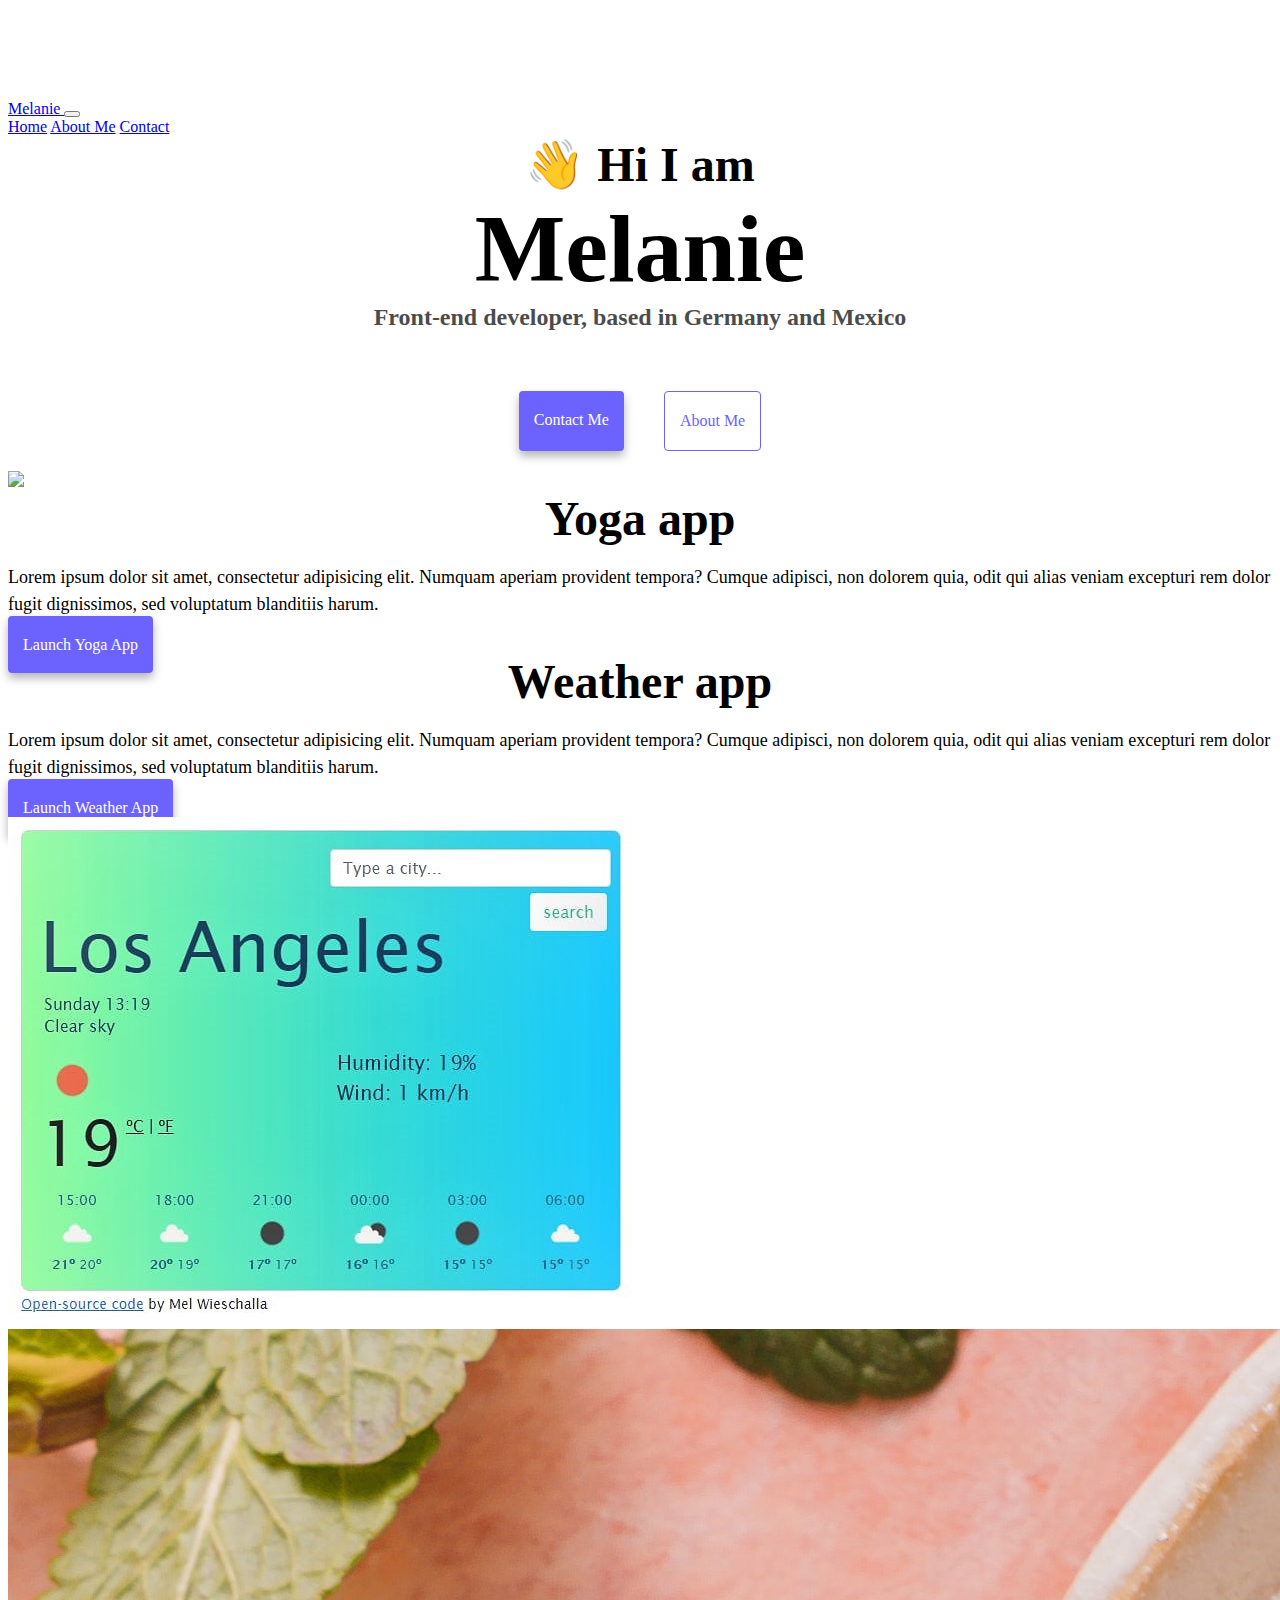
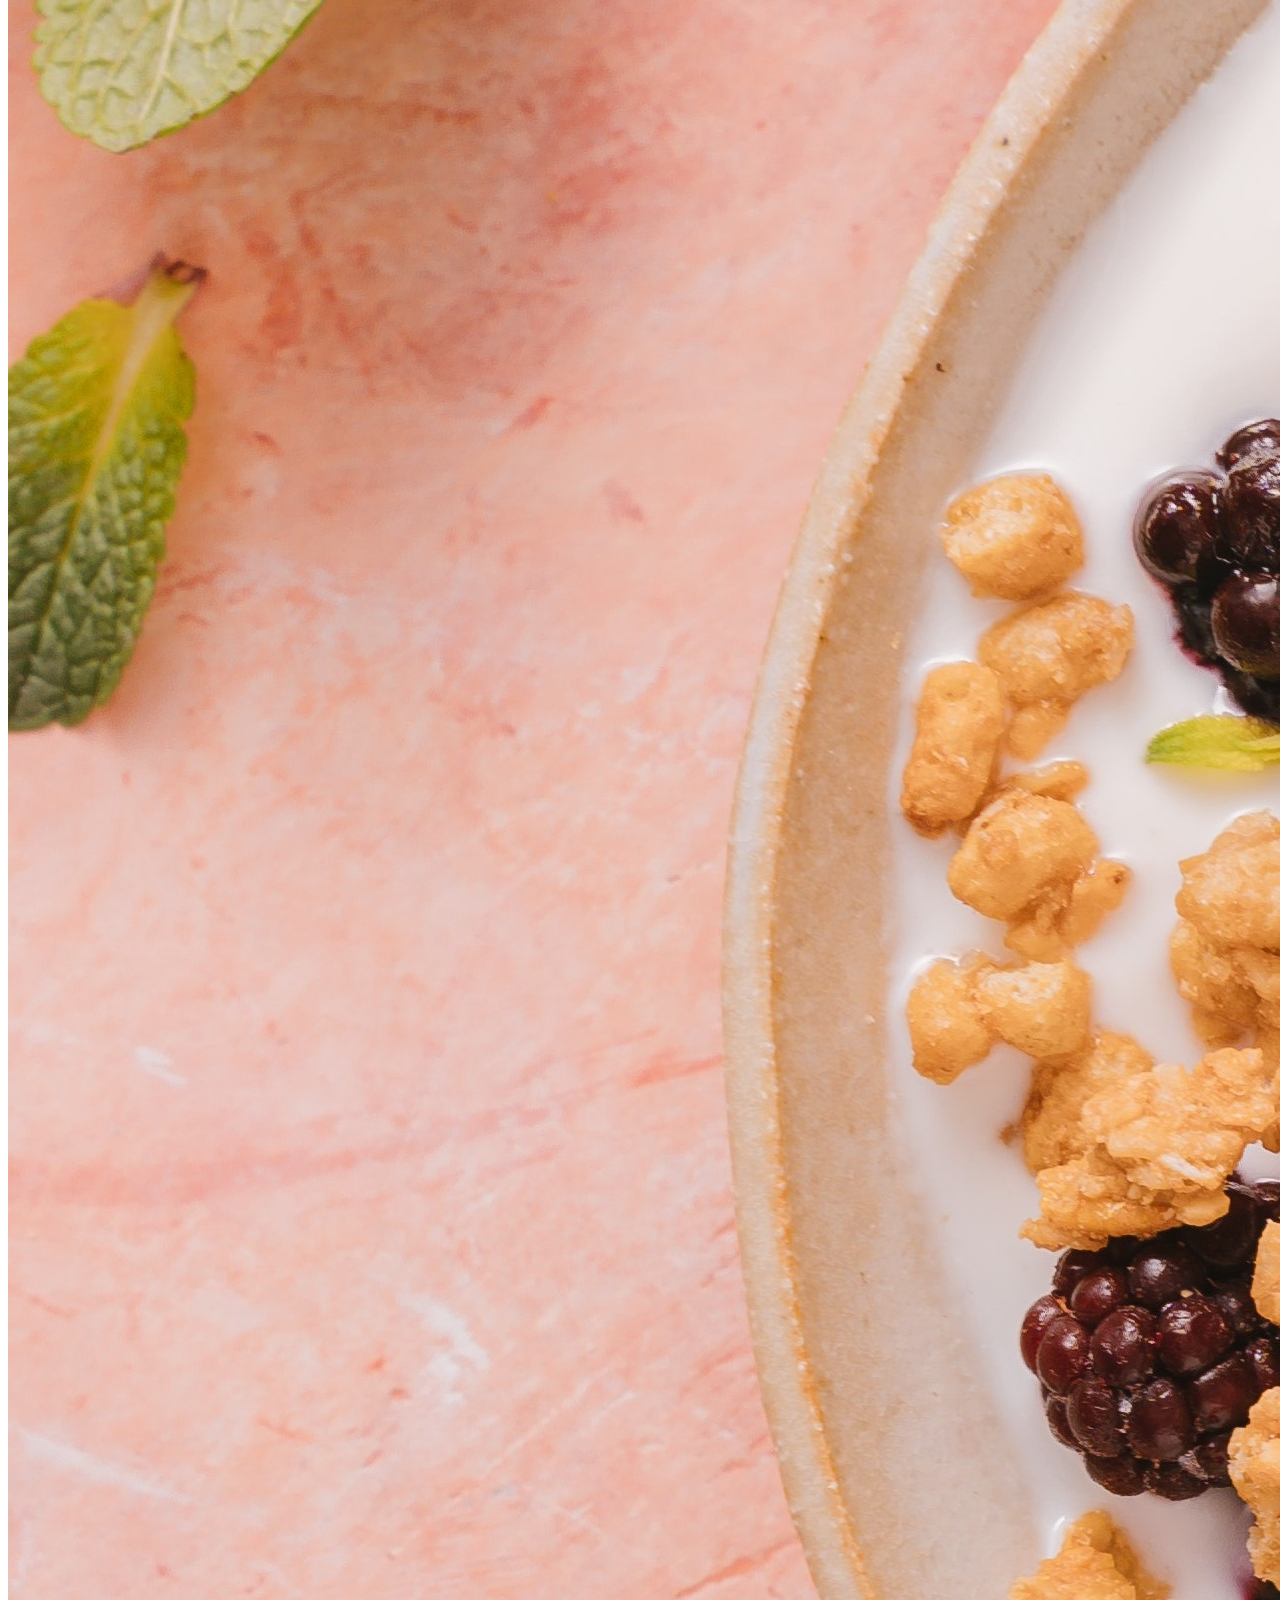
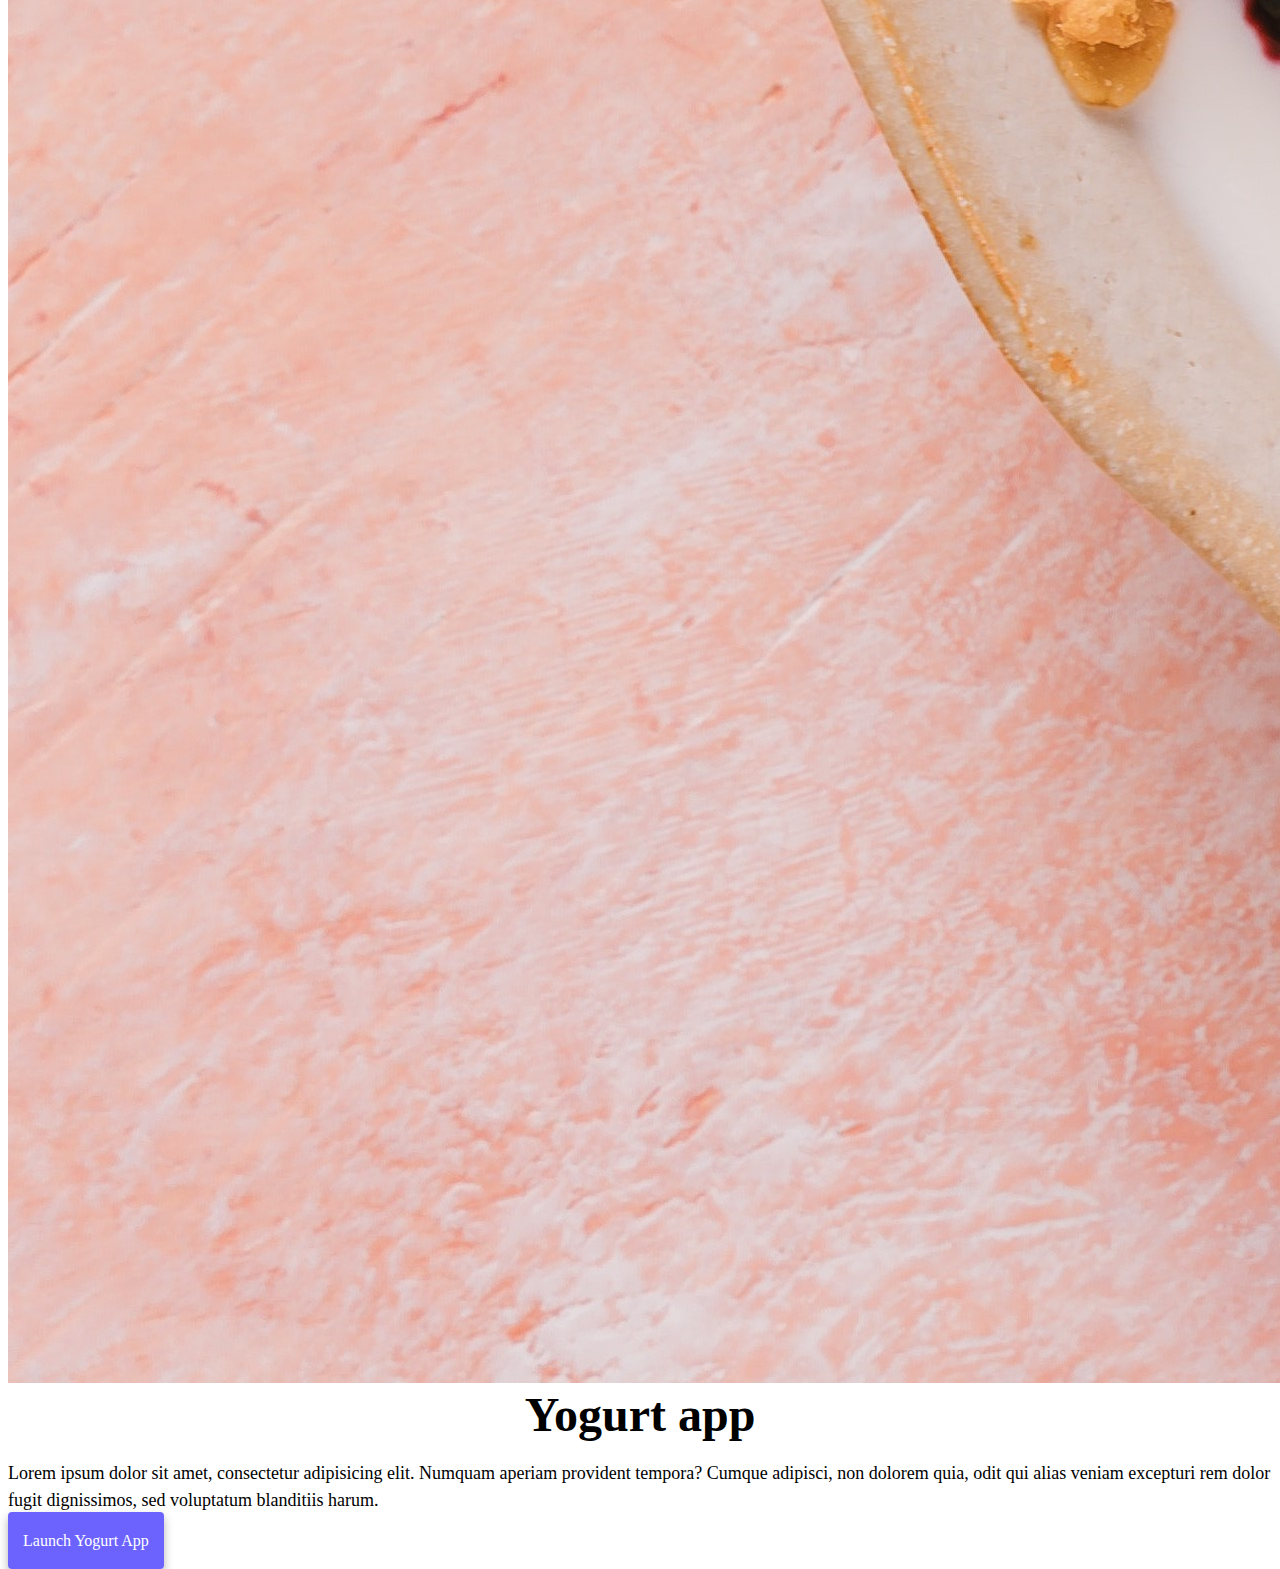
==== index.html @ 9a1d7845 "Added picture" ====
<!DOCTYPE html>
<html lang="en">
<head>
    <meta charset="UTF-8">
    <meta http-equiv="X-UA-Compatible" content="IE=edge">
    <meta name="viewport" content="width=device-width, initial-scale=1.0">
    <title>Melanie Wieschalla - Front-end Developer</title>
    <link href="https://cdn.jsdelivr.net/npm/bootstrap@5.0.0-beta2/dist/css/bootstrap.min.css" rel="stylesheet"
        integrity="sha384-BmbxuPwQa2lc/FVzBcNJ7UAyJxM6wuqIj61tLrc4wSX0szH/Ev+nYRRuWlolflfl" crossorigin="anonymous" />
    <script src="https://cdn.jsdelivr.net/npm/bootstrap@5.0.0-beta2/dist/js/bootstrap.bundle.min.js"
        integrity="sha384-b5kHyXgcpbZJO/tY9Ul7kGkf1S0CWuKcCD38l8YkeH8z8QjE0GmW1gYU5S9FOnJ0"
        crossorigin="anonymous"></script>
        <link rel="stylesheet" href="/css/styles.css" />
</head>
<body>
    <nav class="navbar navbar-expand-lg navbar-light bg-light fixed-top">
        <div class="container">
            <a class="navbar-brand" href="index.html">
                Melanie
            </a>
            <button class="navbar-toggler" type="button" data-bs-toggle="collapse" data-bs-target="#navbarNavAltMarkup"
                aria-controls="navbarNavAltMarkup" aria-expanded="false" aria-label="Toggle navigation">
                <span class="navbar-toggler-icon"></span>
            </button>
            <div class="collapse navbar-collapse" id="navbarNavAltMarkup">
                <div class="navbar-nav">
                    <a class="nav-link active" aria-current="page" href="index.html">Home</a>
                    <a class="nav-link" href="about.html">About Me</a>
                    <a class="nav-link" href="about.html#contact">Contact</a>
                </div>
            </div>
        </div>
    </nav>
    <h2>👋 Hi I am</h2>
    <h1>Melanie</h1>
    <h3>Front-end developer, based in Germany and Mexico</h3>
    <div class="navigation-links">
        <a href="about.html#contact" class="primary-link">Contact me</a>
        <a href="about.html" class="secondary-link">About me</a>
    </div>
    <div class="container">
        <div class="row mt-5">
            <div class="col-sm-6">
                <img src="images/yoga.jpg" class="img-fluid p-1 rounded" />
            </div>
            <div class="col-sm-6">
                <h2 class="mb-3">Yoga app</h2>
                <p>
                    Lorem ipsum dolor sit amet, consectetur adipisicing elit. Numquam
                    aperiam provident tempora? Cumque adipisci, non dolorem quia, odit
                    qui alias veniam excepturi rem dolor fugit dignissimos, sed
                    voluptatum blanditiis harum.
                </p>
                <div class="mt-5">
                    <a href="/" class="primary-link">Launch Yoga App</a>
                </div>
            </div>
        </div>
        <div class="row mt-5">
            <div class="col-sm-6">
                <h2 class="mb-3">Weather app</h2>
                <p>
                    Lorem ipsum dolor sit amet, consectetur adipisicing elit. Numquam
                    aperiam provident tempora? Cumque adipisci, non dolorem quia, odit
                    qui alias veniam excepturi rem dolor fugit dignissimos, sed
                    voluptatum blanditiis harum.
                </p>
                <div class="mt-5">
                    <a href="/" class="primary-link">Launch Weather App</a>
                </div>
            </div>
            <div class="col-sm-6">
                <img src="images/weather.jpg" class="img-fluid p-1 rounded" />
            </div>
        </div>
        <div class="row mt-5">
            <div class="col-sm-6">
                <img src="images/yogurt.jpg" class="img-fluid p-1 rounded" />
            </div>
            <div class="col-sm-6">
                <h2 class="mb-3">Yogurt app</h2>
                <p>
                    Lorem ipsum dolor sit amet, consectetur adipisicing elit. Numquam
                    aperiam provident tempora? Cumque adipisci, non dolorem quia, odit
                    qui alias veniam excepturi rem dolor fugit dignissimos, sed
                    voluptatum blanditiis harum.
                </p>
                <div class="mt-5">
                    <a href="/" class="primary-link">Launch Yogurt App</a>
                </div>
            </div>
        </div>
    </div>
</body>
</html>
---- css/styles.css ----
:root {
  --primary-color: #6c63ff;
  --secondary-color: #f5f2fe;
  --box-shadow: 0 5px 10px rgba(0, 0, 0, 0.3);
}

body {
  margin-top: 100px;
}

h1,
h2,
h3 {
  text-align: center;
  margin: 0;
}

h1 {
  font-size: 96px;
}

h2 {
  font-size: 48px;
}

h3 {
  font-size: 24px;
  opacity: 0.7;
}

p {
  font-size: 18px;
  line-height: 1.5;
}

.navigation-links {
  display: flex;
  margin-top: 40px;
  justify-content: center;
}

.navigation-links a {
  margin: 20px;
}

.primary-link {
  border-radius: 4px;
  padding: 20px 15px;
  text-decoration: none;
  text-transform: capitalize;
  background: var(--primary-color);
  box-shadow: var(--box-shadow);
  color: white;
}

.secondary-link {
  border-radius: 4px;
  padding: 20px 15px;
  text-decoration: none;
  text-transform: capitalize;
  color: var(--primary-color);
  border: 1px solid var(--primary-color);
}

.homepage-link {
  color: var(--primary-color);
  text-align: center;
  display: block;
}
.about-paragraphs {
  padding: 25px 0;
}

.about-paragraphs p {
  margin: 10px;
}

.email-link {
  display: flex;
  justify-content: center;
  color: var(--primary-color);
  font-size: 28px;
  text-decoration: none;
  margin-bottom: 0.5em;
}

.email-link:hover {
  text-decoration: underline;
}
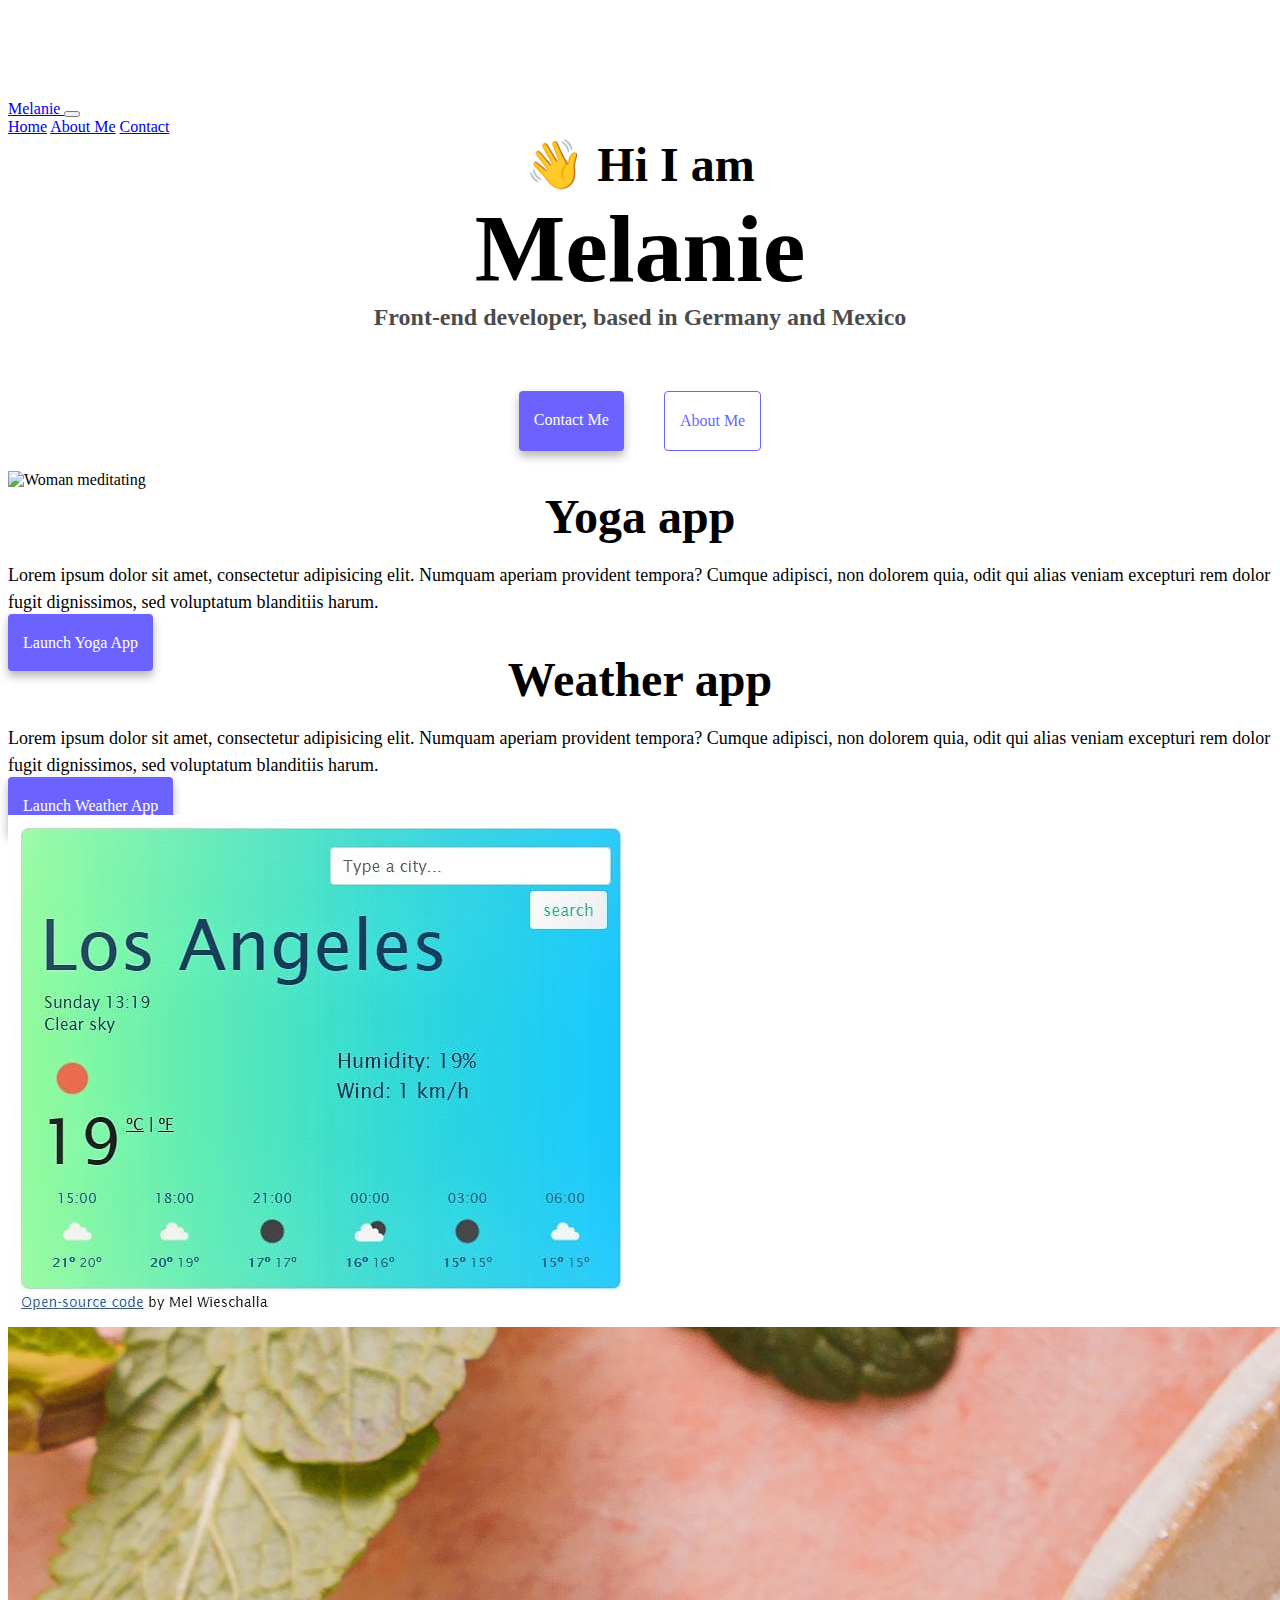
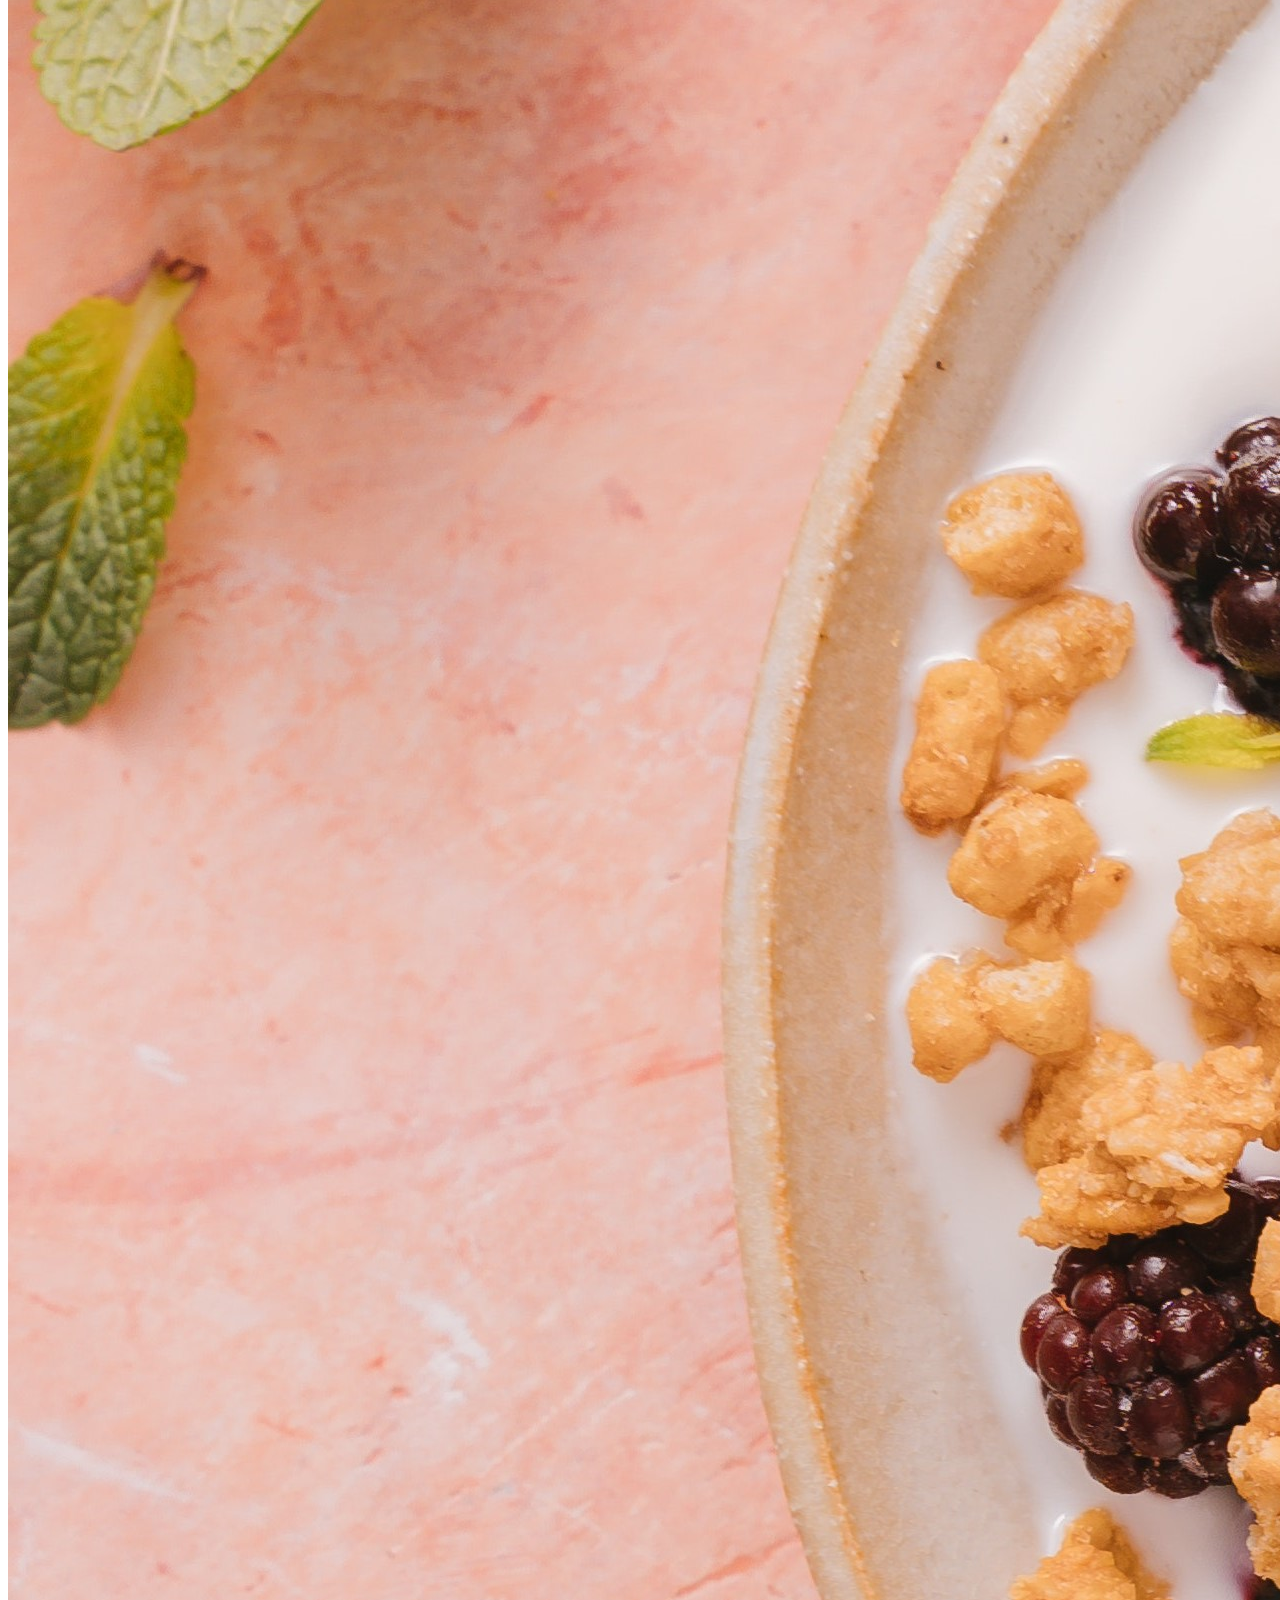
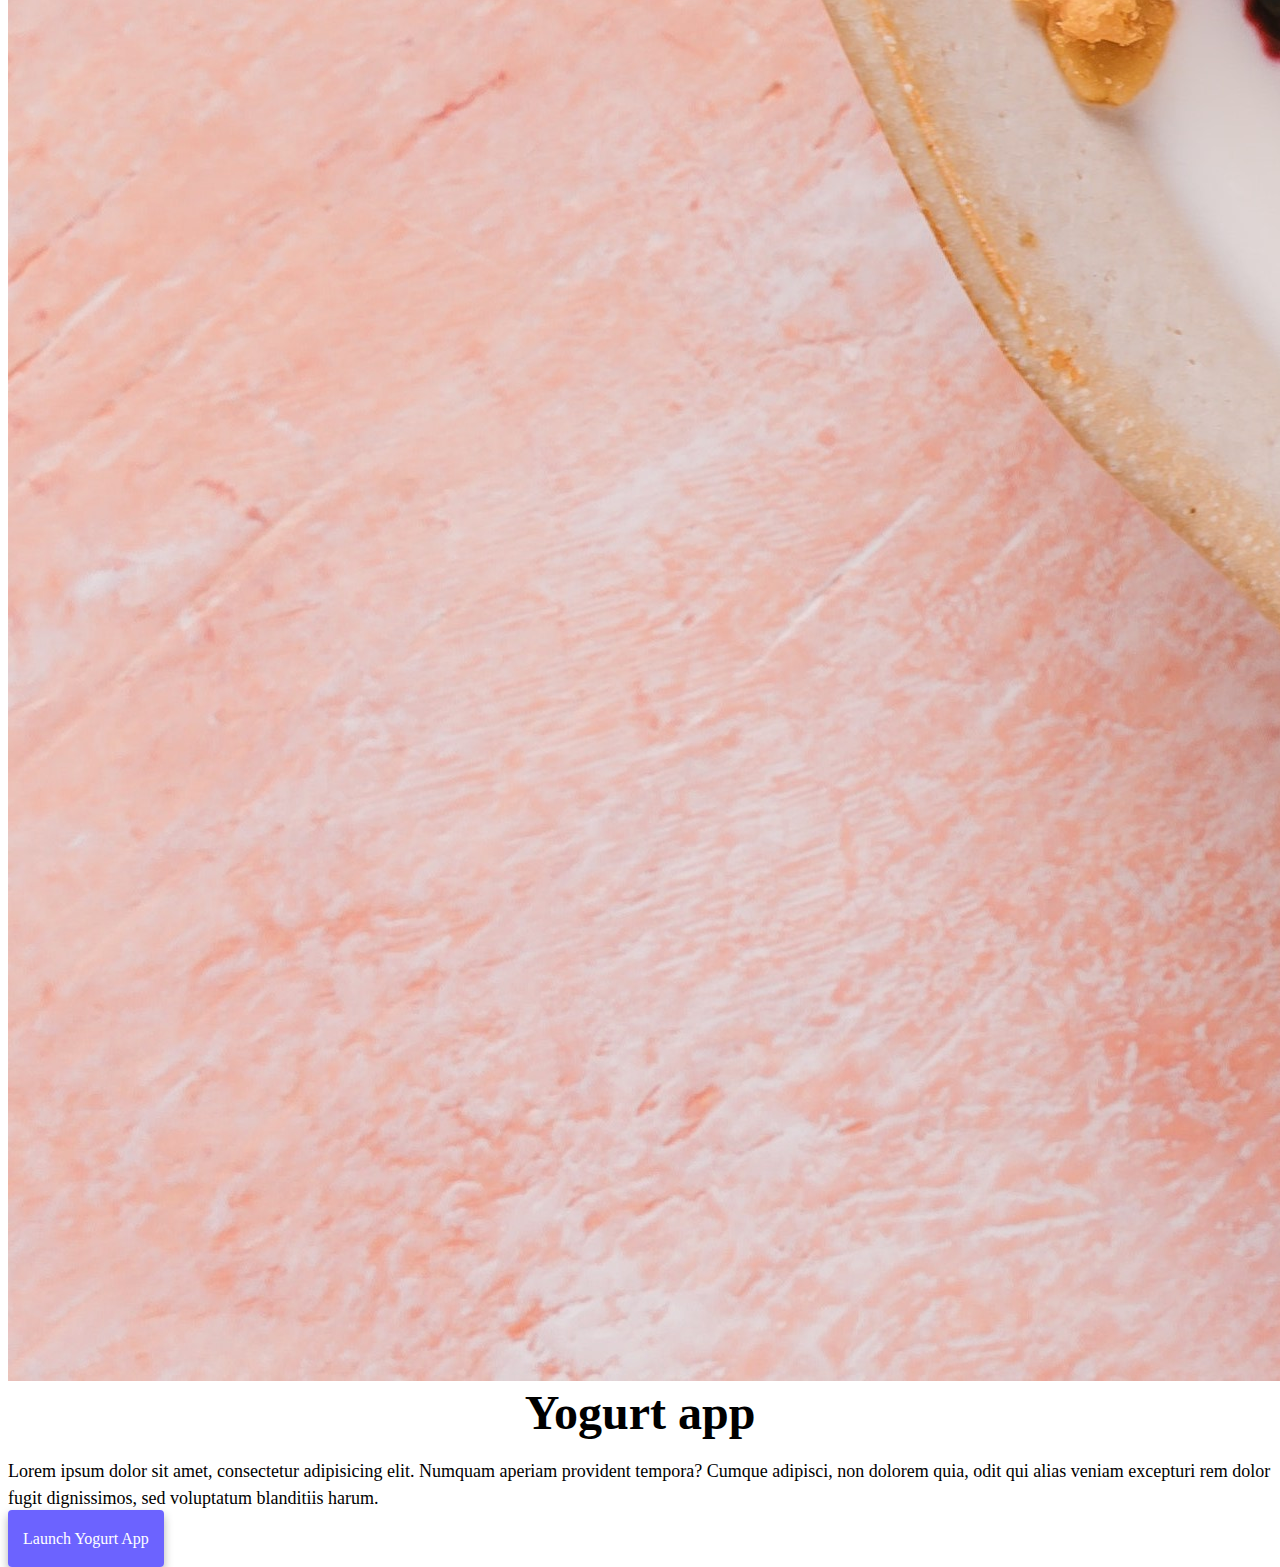
==== commit 0e2577af: "Optimized SEO" ====
--- a/index.html
+++ b/index.html
@@ -4,6 +4,7 @@
     <meta charset="UTF-8">
     <meta http-equiv="X-UA-Compatible" content="IE=edge">
     <meta name="viewport" content="width=device-width, initial-scale=1.0">
+    <meta name="description" content="Melanie is a front-end developer who specializes in responsive design.">
     <title>Melanie Wieschalla - Front-end Developer</title>
     <link href="https://cdn.jsdelivr.net/npm/bootstrap@5.0.0-beta2/dist/css/bootstrap.min.css" rel="stylesheet"
         integrity="sha384-BmbxuPwQa2lc/FVzBcNJ7UAyJxM6wuqIj61tLrc4wSX0szH/Ev+nYRRuWlolflfl" crossorigin="anonymous" />
@@ -15,7 +16,7 @@
 <body>
     <nav class="navbar navbar-expand-lg navbar-light bg-light fixed-top">
         <div class="container">
-            <a class="navbar-brand" href="index.html">
+            <a class="navbar-brand" href="index.html" title="Melanie's Homepage">
                 Melanie
             </a>
             <button class="navbar-toggler" type="button" data-bs-toggle="collapse" data-bs-target="#navbarNavAltMarkup"
@@ -24,24 +25,26 @@
             </button>
             <div class="collapse navbar-collapse" id="navbarNavAltMarkup">
                 <div class="navbar-nav">
-                    <a class="nav-link active" aria-current="page" href="index.html">Home</a>
-                    <a class="nav-link" href="about.html">About Me</a>
-                    <a class="nav-link" href="about.html#contact">Contact</a>
+                    <a class="nav-link active" aria-current="page" href="index.html" title="Homepage">Home</a>
+                    <a class="nav-link" href="about.html" title="About Melanie">About Me</a>
+                    <a class="nav-link" href="about.html#contact" title="Contact Melanie for more information">Contact</a>
                 </div>
             </div>
         </div>
     </nav>
+    <heading>
     <h2>👋 Hi I am</h2>
     <h1>Melanie</h1>
-    <h3>Front-end developer, based in Germany and Mexico</h3>
+    <h3 class="not-important-description">Front-end developer, based in Germany and Mexico</h3>
+    </heading>
     <div class="navigation-links">
-        <a href="about.html#contact" class="primary-link">Contact me</a>
-        <a href="about.html" class="secondary-link">About me</a>
+        <a href="about.html#contact" class="primary-link" title="Contact Melanie for more information">Contact me</a>
+        <a href="about.html" class="secondary-link" title="More information about Melanie">About me</a>
     </div>
     <div class="container">
         <div class="row mt-5">
             <div class="col-sm-6">
-                <img src="images/yoga.jpg" class="img-fluid p-1 rounded" />
+                <img src="images/yoga.jpg" class="img-fluid p-1 rounded d-none d-sm-block" alt="Woman meditating" />
             </div>
             <div class="col-sm-6">
                 <h2 class="mb-3">Yoga app</h2>
@@ -52,7 +55,7 @@
                     voluptatum blanditiis harum.
                 </p>
                 <div class="mt-5">
-                    <a href="/" class="primary-link">Launch Yoga App</a>
+                    <a href="/" class="primary-link" title="Launch the yoga app">Launch Yoga App</a>
                 </div>
             </div>
         </div>
@@ -66,16 +69,16 @@
                     voluptatum blanditiis harum.
                 </p>
                 <div class="mt-5">
-                    <a href="/" class="primary-link">Launch Weather App</a>
+                    <a href="/" class="primary-link" title="Launch the weather app">Launch Weather App</a>
                 </div>
             </div>
             <div class="col-sm-6">
-                <img src="images/weather.jpg" class="img-fluid p-1 rounded" />
+                <img src="images/weather.jpg" class="img-fluid p-1 rounded d-none d-sm-block" alt="Weather-app interface"/>
             </div>
         </div>
         <div class="row mt-5">
             <div class="col-sm-6">
-                <img src="images/yogurt.jpg" class="img-fluid p-1 rounded" />
+                <img src="images/yogurt.jpg" class="img-fluid p-1 rounded d-none d-sm-block" alt="A bowl of yogurt and fruits"/>
             </div>
             <div class="col-sm-6">
                 <h2 class="mb-3">Yogurt app</h2>
@@ -86,7 +89,7 @@
                     voluptatum blanditiis harum.
                 </p>
                 <div class="mt-5">
-                    <a href="/" class="primary-link">Launch Yogurt App</a>
+                    <a href="/" class="primary-link" title="Launch the yogurt app">Launch Yogurt App</a>
                 </div>
             </div>
         </div>
--- a/css/styles.css
+++ b/css/styles.css
@@ -87,3 +87,21 @@
 .email-link:hover {
   text-decoration: underline;
 }
+@media (max-width: 800px) {
+  p {
+    font-size: 1em;
+    text-align: center;
+  }
+  h1 {
+    font-size: 2.5em;
+  }
+  h2 {
+    font-size: 2em;
+  }
+  h3 {
+    font-size: 1.5em;
+  }
+  .not-important-description {
+    display: none;
+  }
+}
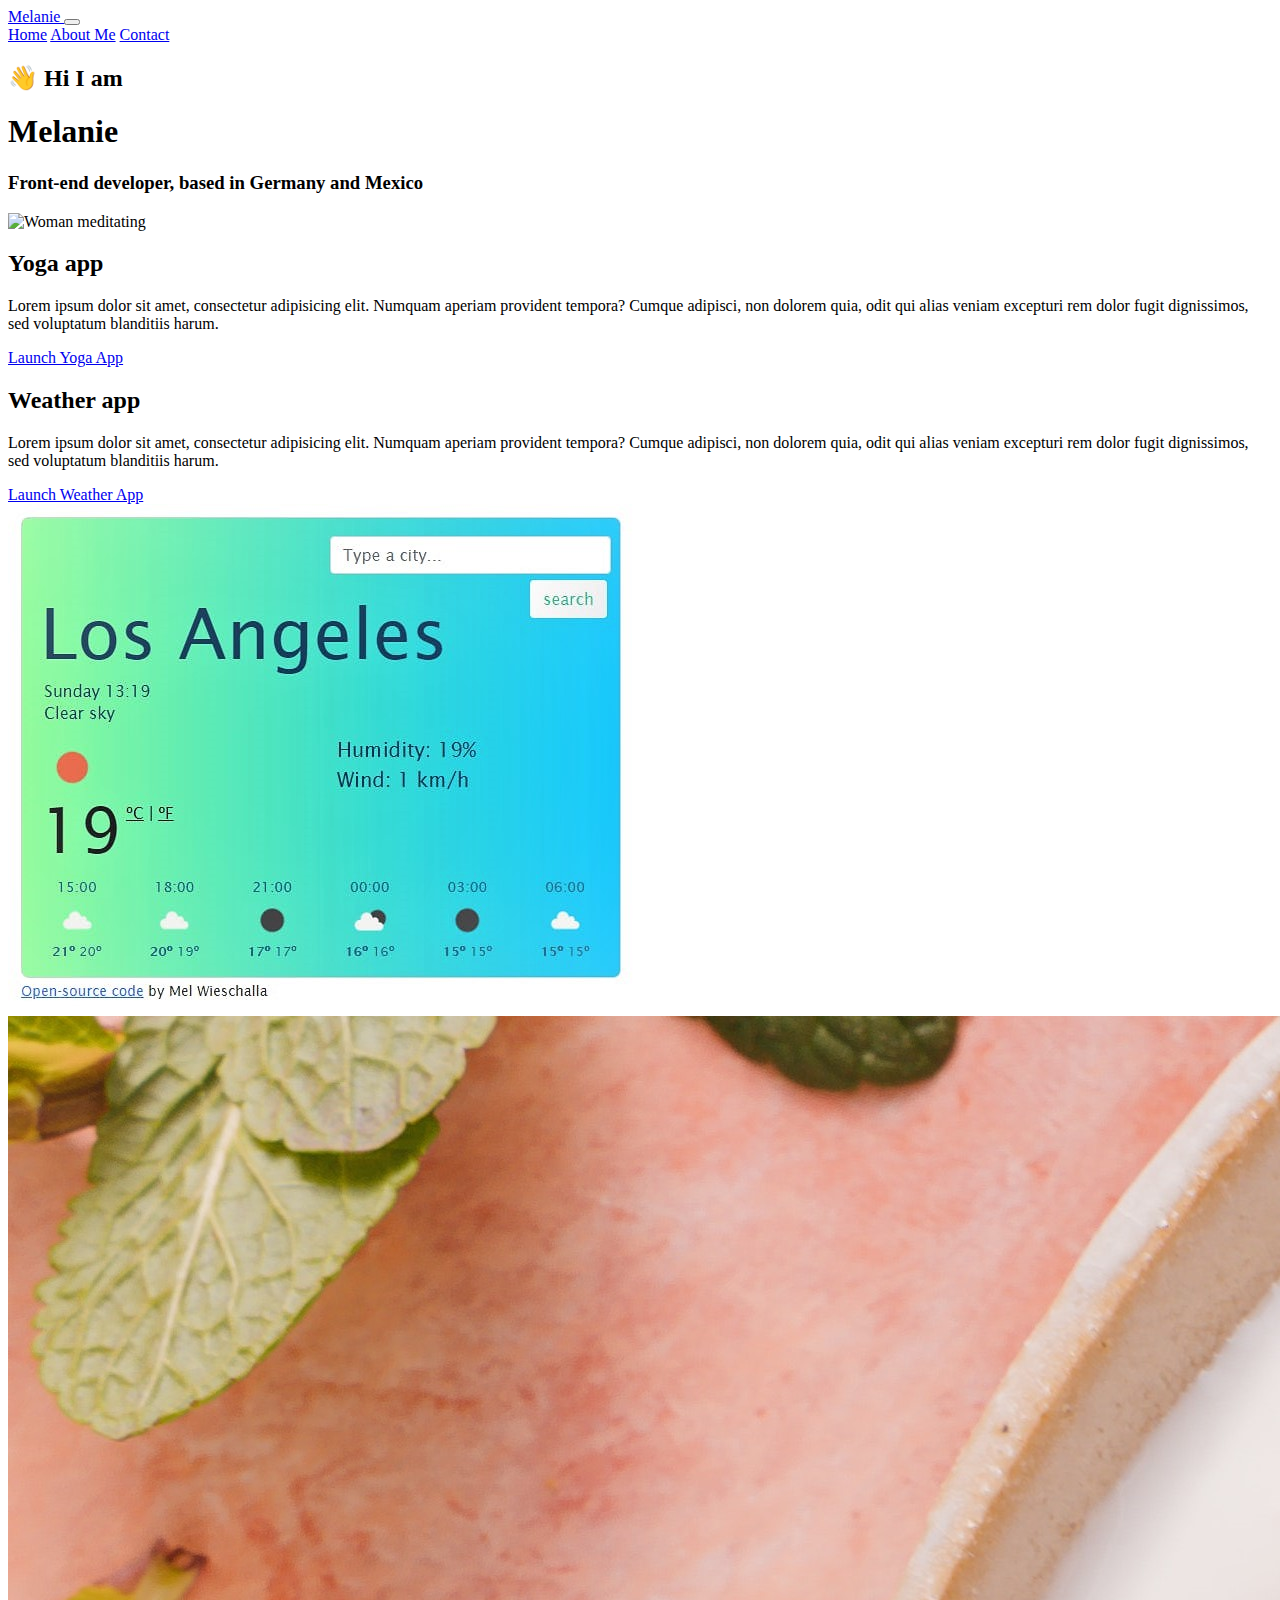
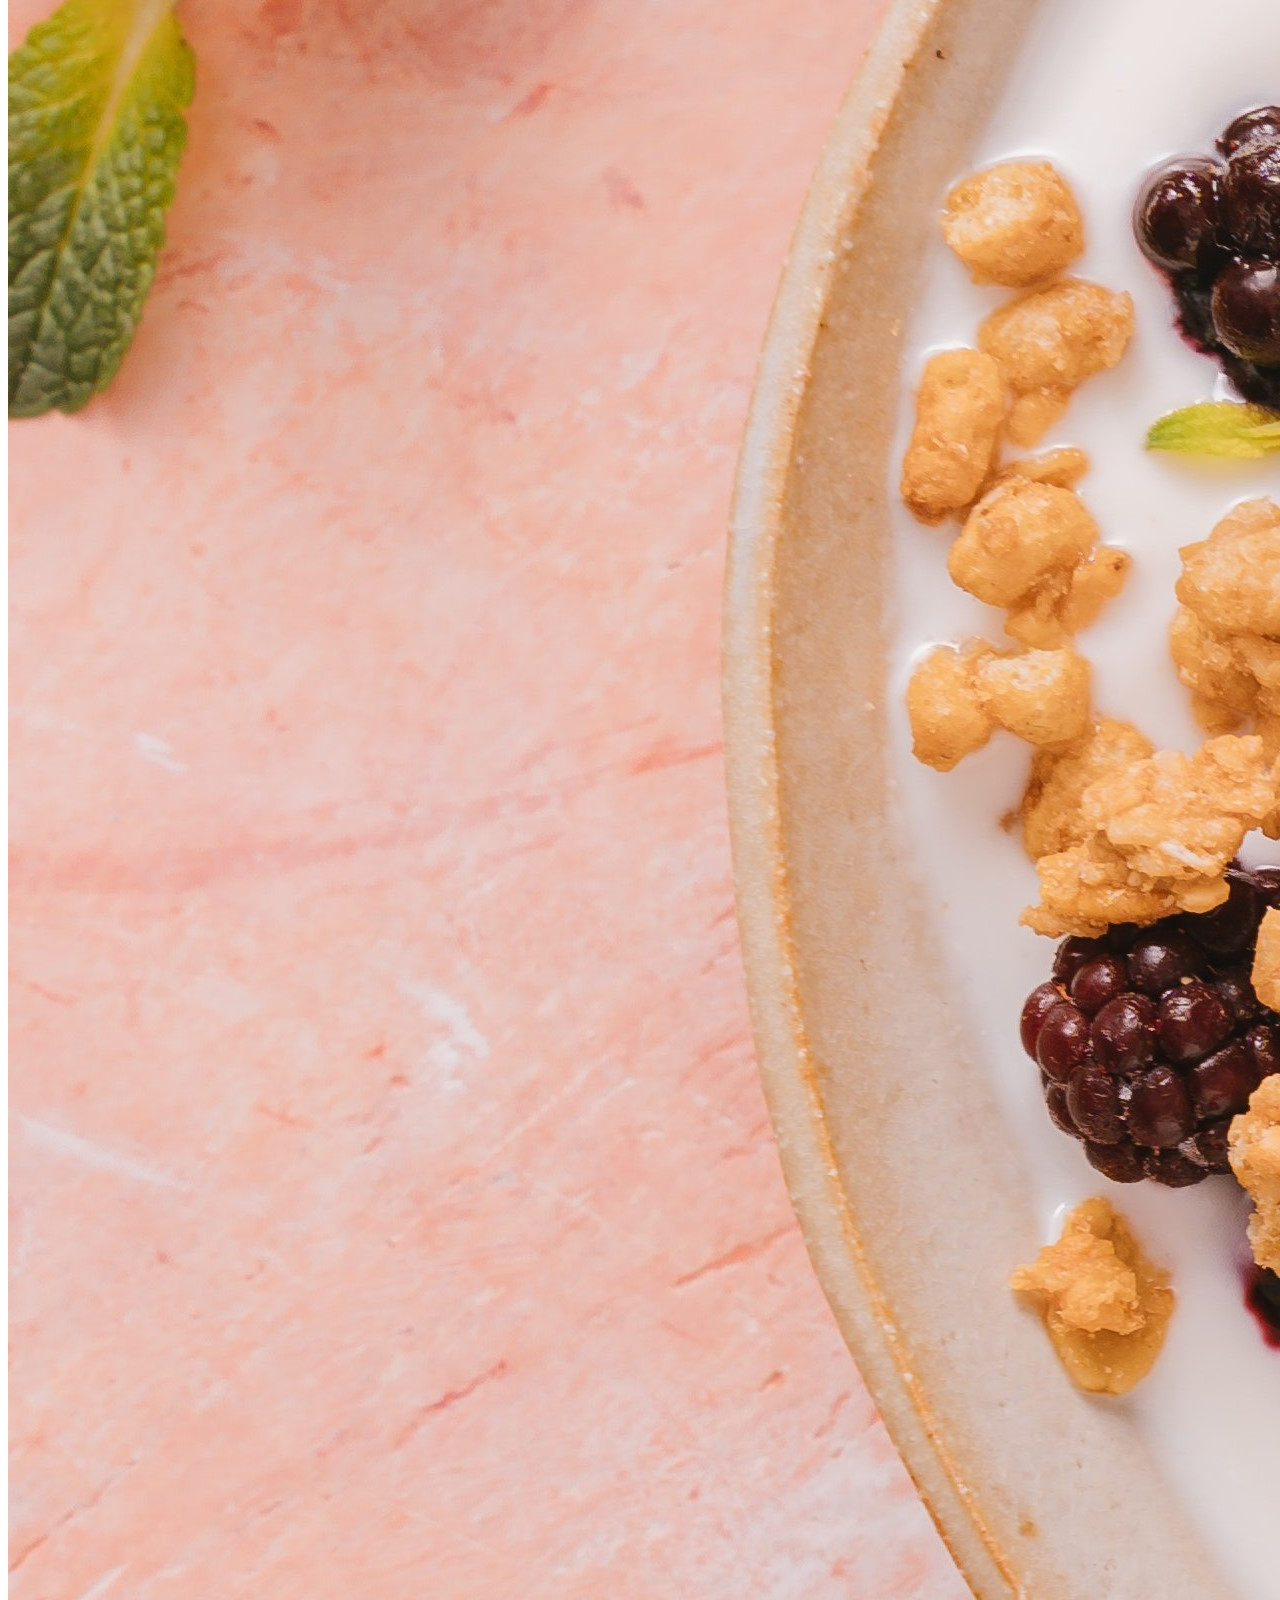
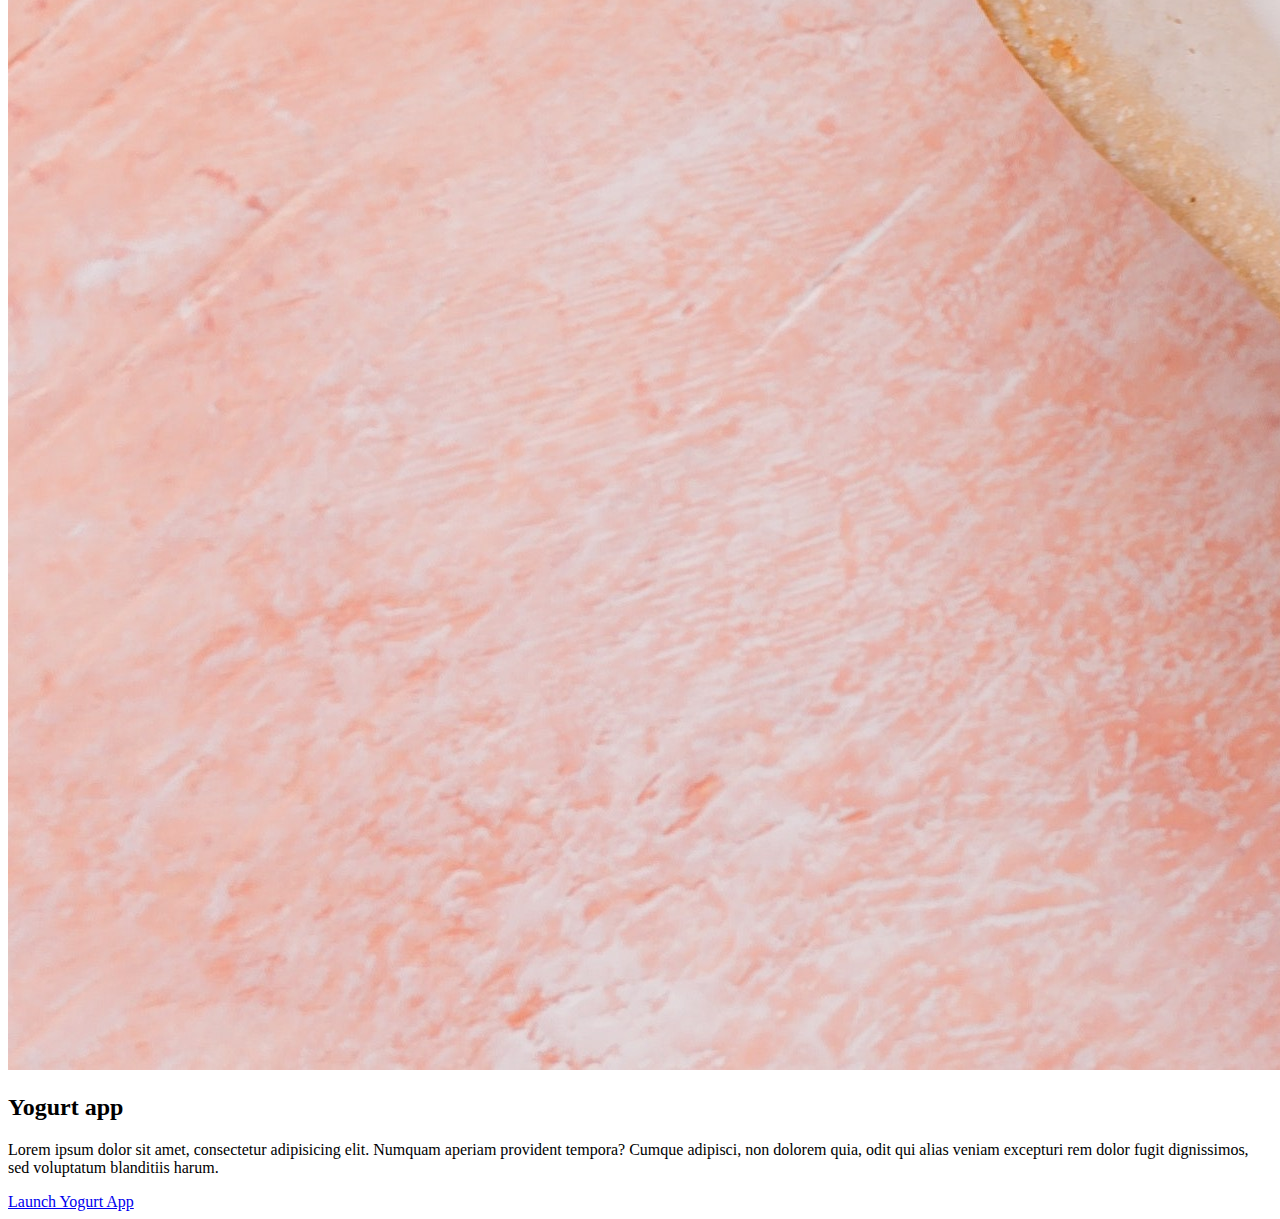
==== commit d8c40c06: "Deleted css folder" ====
--- a/index.html
+++ b/index.html
@@ -11,7 +11,7 @@
     <script src="https://cdn.jsdelivr.net/npm/bootstrap@5.0.0-beta2/dist/js/bootstrap.bundle.min.js"
         integrity="sha384-b5kHyXgcpbZJO/tY9Ul7kGkf1S0CWuKcCD38l8YkeH8z8QjE0GmW1gYU5S9FOnJ0"
         crossorigin="anonymous"></script>
-        <link rel="stylesheet" href="/css/styles.css" />
+        <link rel="stylesheet" href="/styles.css" />
 </head>
 <body>
     <nav class="navbar navbar-expand-lg navbar-light bg-light fixed-top">
@@ -37,10 +37,6 @@
     <h1>Melanie</h1>
     <h3 class="not-important-description">Front-end developer, based in Germany and Mexico</h3>
     </heading>
-    <div class="navigation-links">
-        <a href="about.html#contact" class="primary-link" title="Contact Melanie for more information">Contact me</a>
-        <a href="about.html" class="secondary-link" title="More information about Melanie">About me</a>
-    </div>
     <div class="container">
         <div class="row mt-5">
             <div class="col-sm-6">
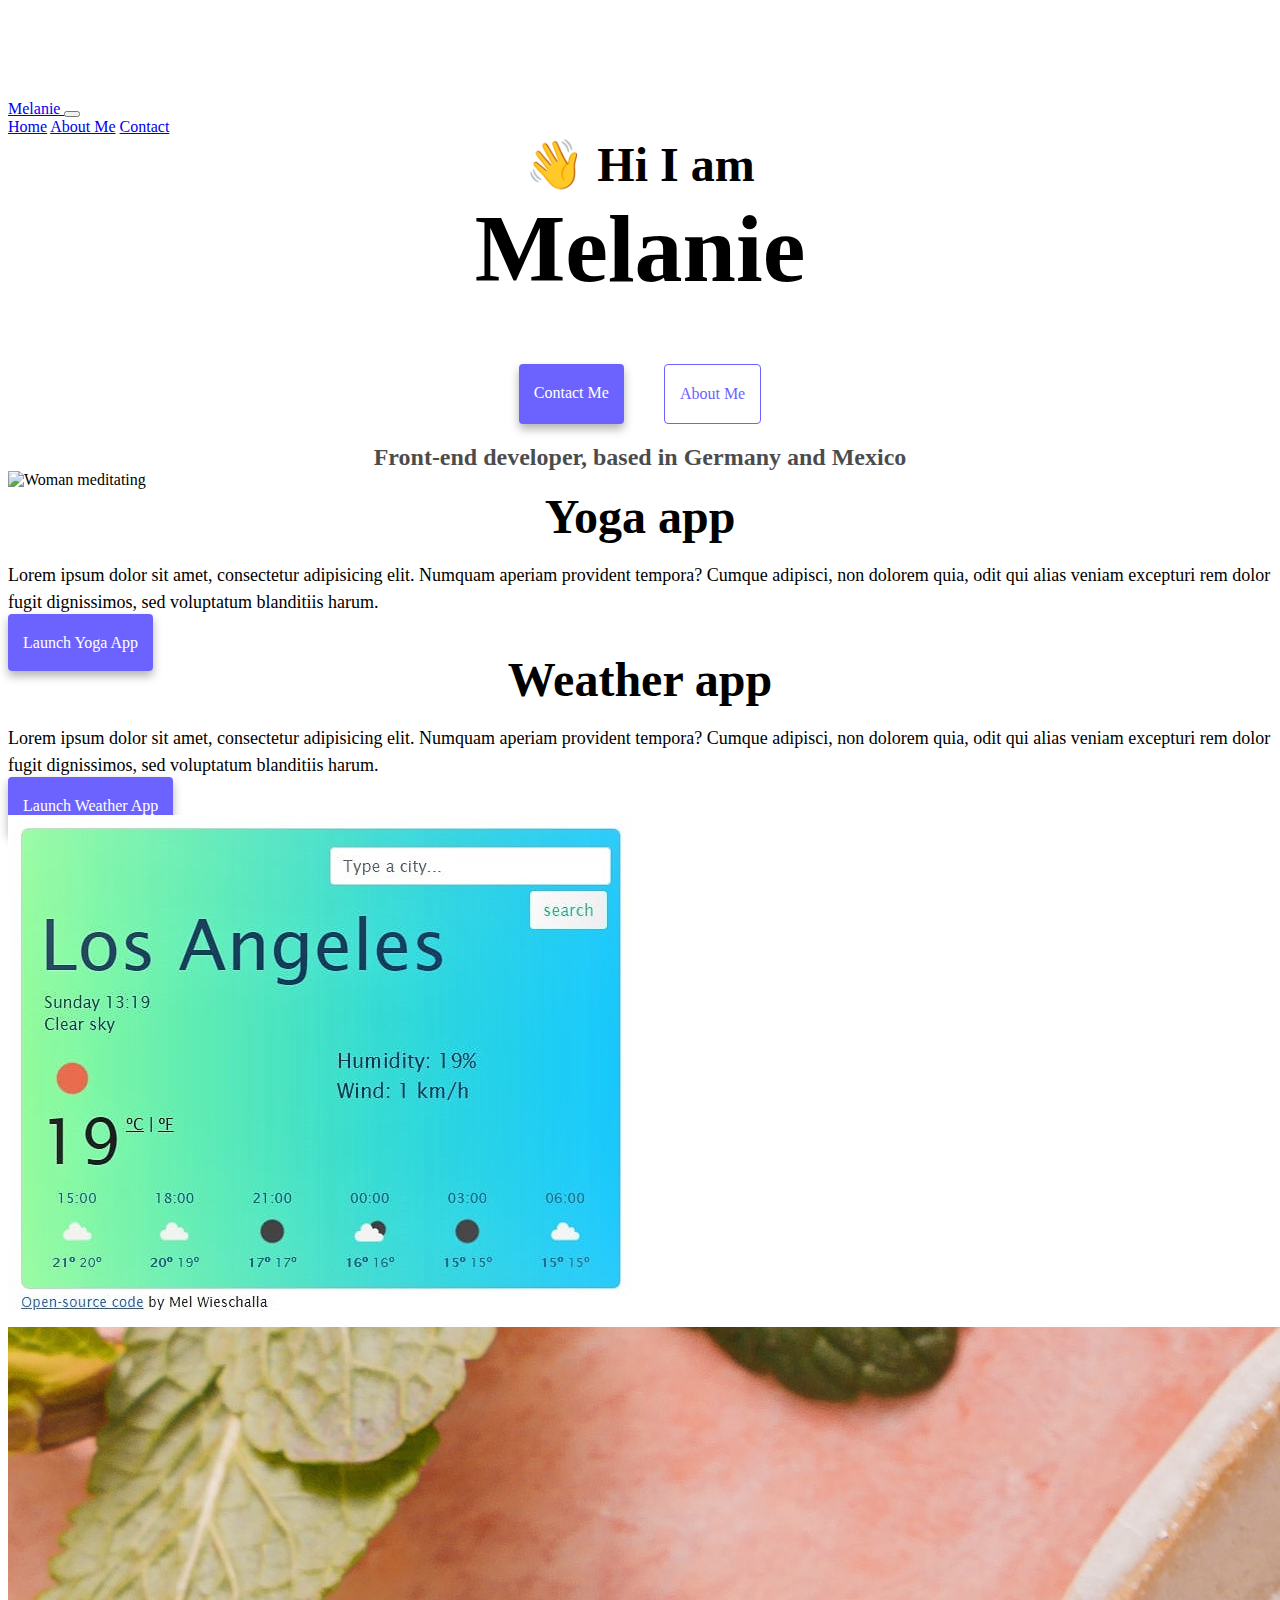
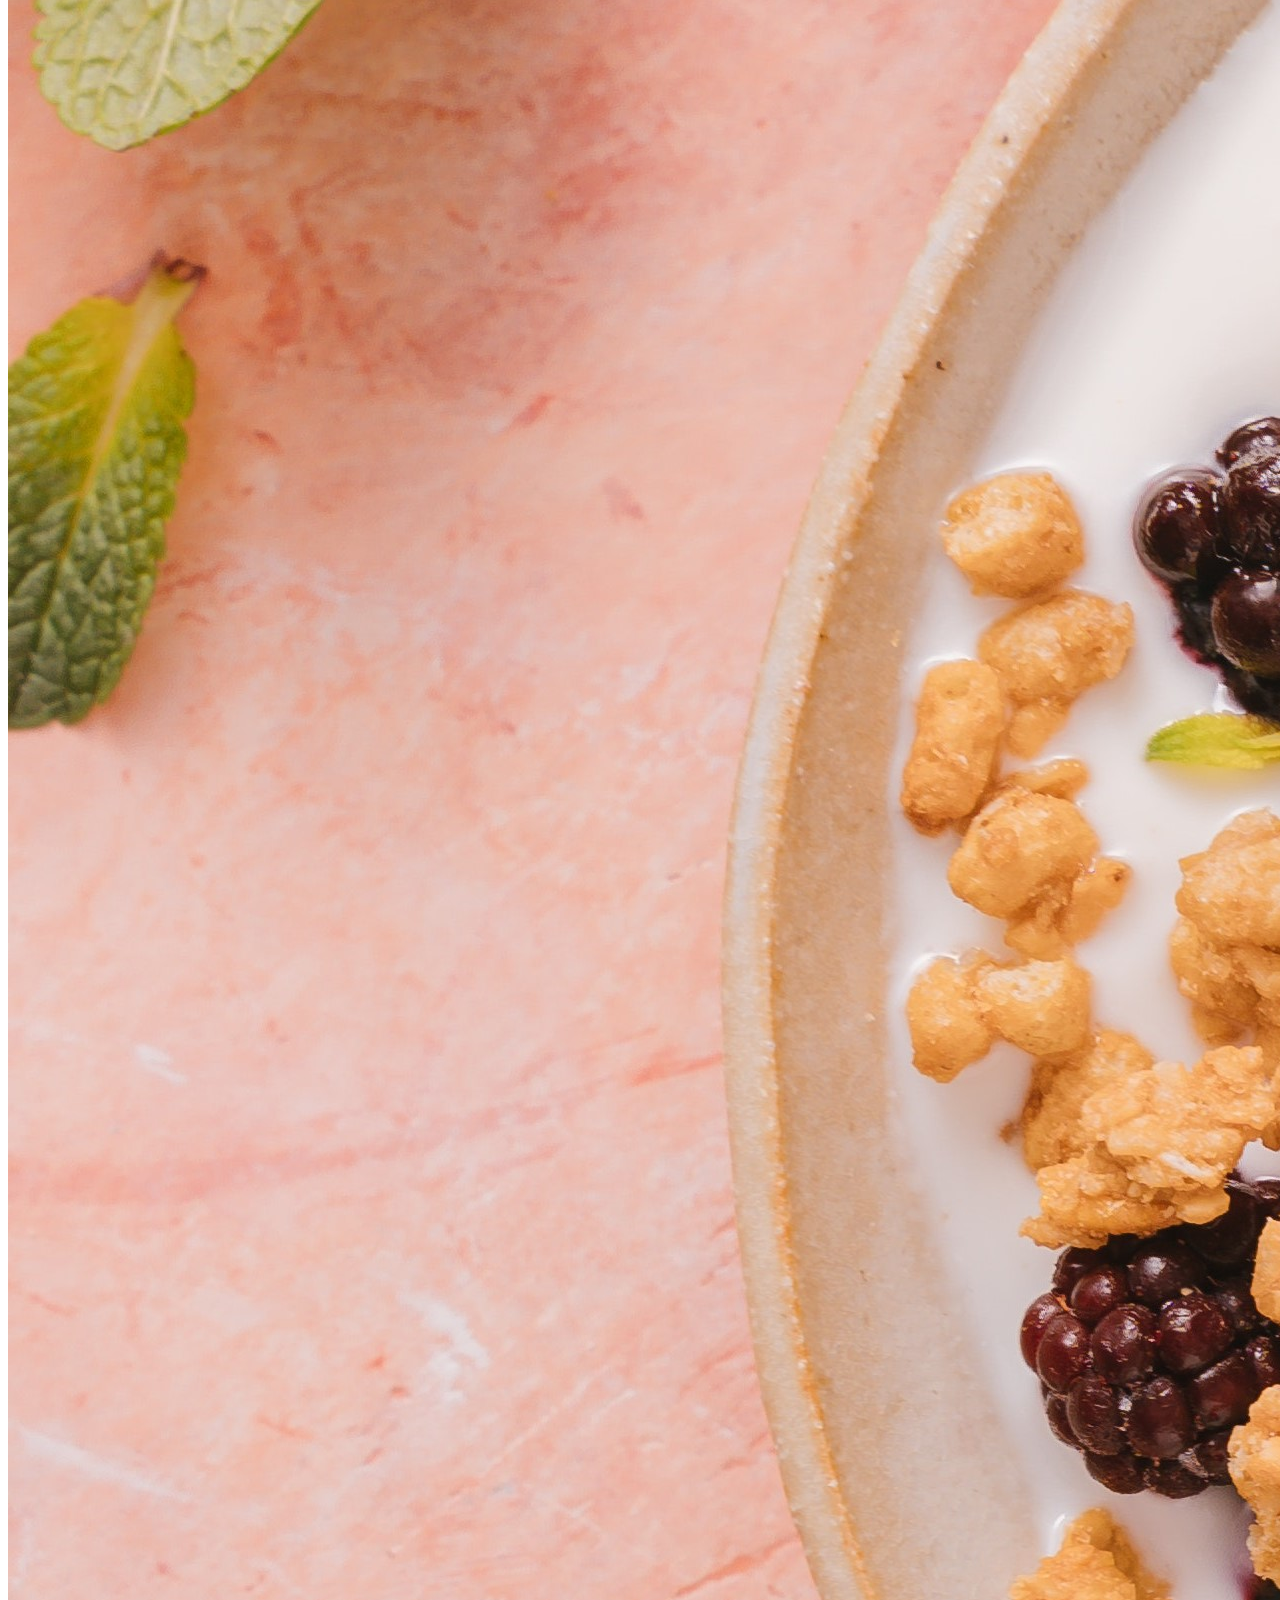
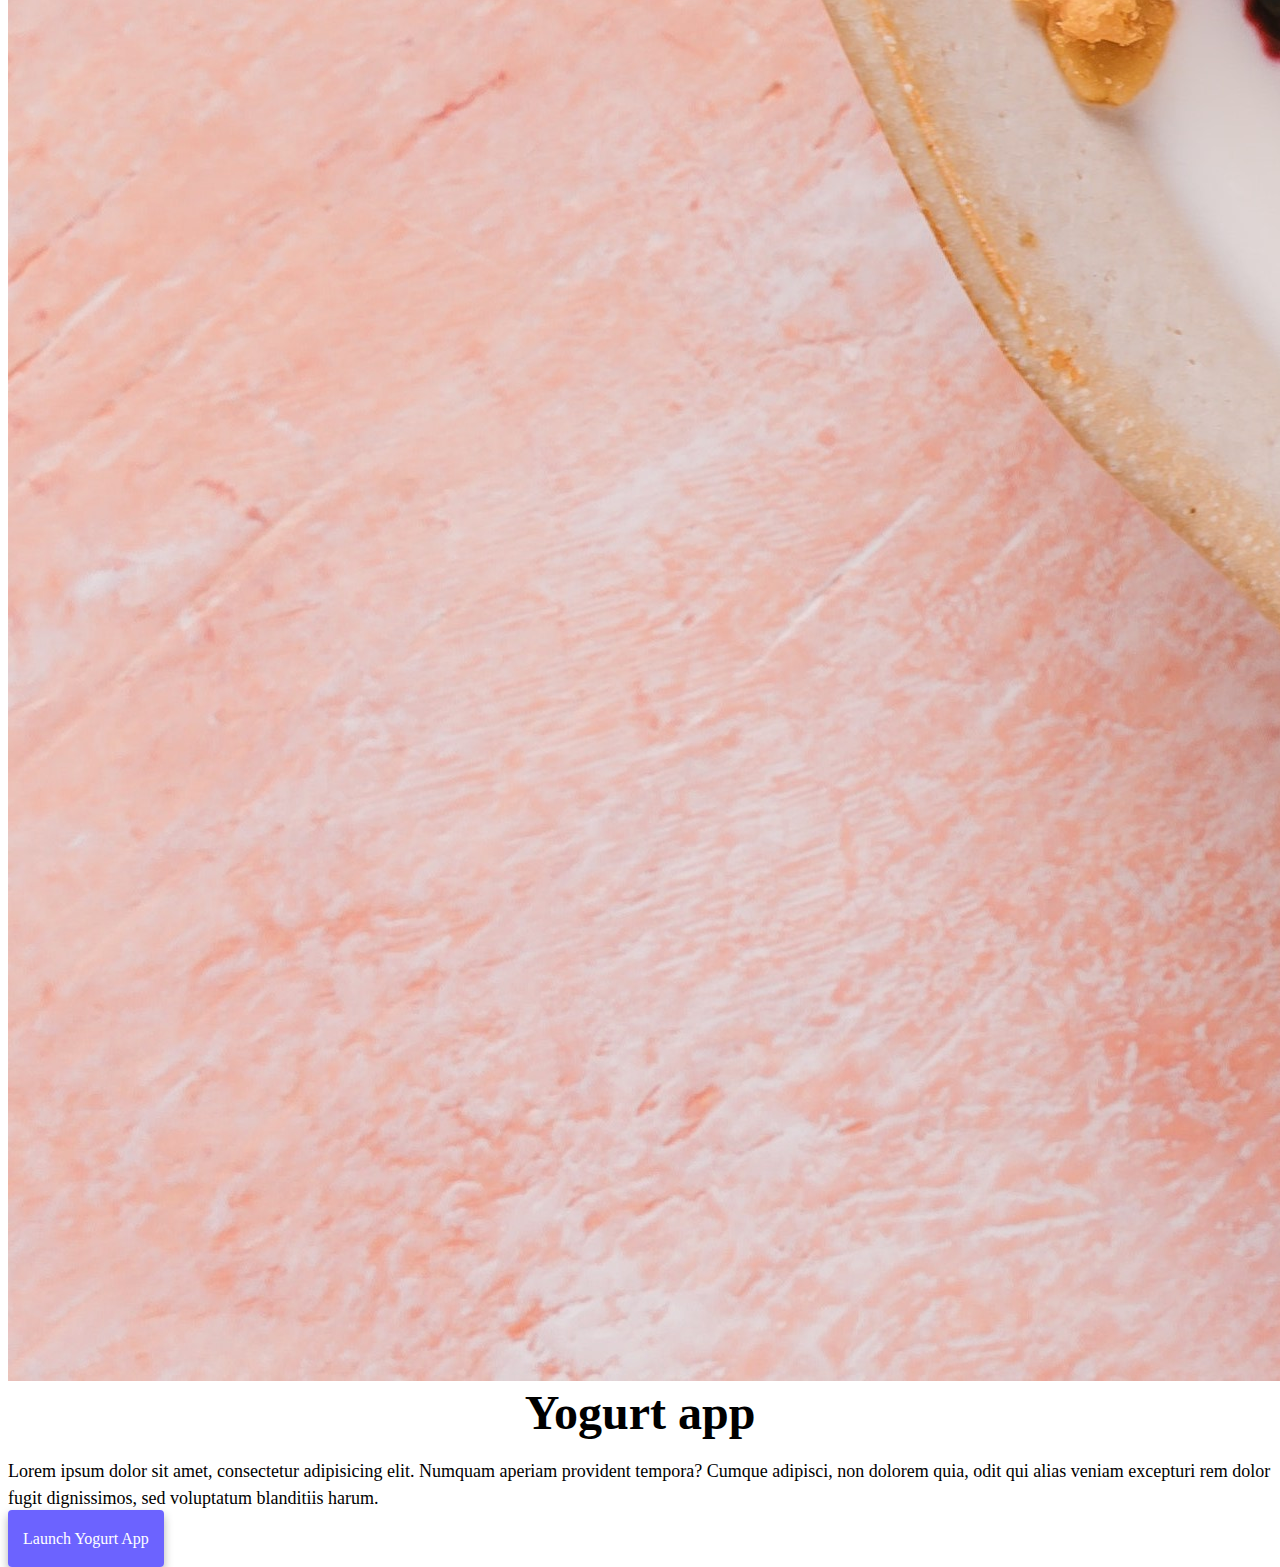
==== commit bfdac670: "Adding navigation links to index.html" ====
--- a/index.html
+++ b/index.html
@@ -35,6 +35,10 @@
     <heading>
     <h2>👋 Hi I am</h2>
     <h1>Melanie</h1>
+    <div class="navigation-links">
+        <a href="about.html#contact" class="primary-link">Contact me</a>
+        <a href="about.html" class="secondary-link">About me</a>
+    </div>
     <h3 class="not-important-description">Front-end developer, based in Germany and Mexico</h3>
     </heading>
     <div class="container">
--- a/styles.css
+++ b/styles.css
@@ -0,0 +1,108 @@
+:root {
+  --primary-color: #6c63ff;
+  --secondary-color: #f5f2fe;
+  --box-shadow: 0 5px 10px rgba(0, 0, 0, 0.3);
+}
+
+body {
+  margin-top: 100px;
+}
+
+h1,
+h2,
+h3 {
+  text-align: center;
+  margin: 0;
+}
+
+h1 {
+  font-size: 96px;
+}
+
+h2 {
+  font-size: 48px;
+}
+
+h3 {
+  font-size: 24px;
+  opacity: 0.7;
+}
+
+p {
+  font-size: 18px;
+  line-height: 1.5;
+}
+
+.navigation-links {
+  display: flex;
+  margin-top: 40px;
+  justify-content: center;
+}
+
+.navigation-links a {
+  margin: 20px;
+}
+
+.primary-link {
+  border-radius: 4px;
+  padding: 20px 15px;
+  text-decoration: none;
+  text-transform: capitalize;
+  background: var(--primary-color);
+  box-shadow: var(--box-shadow);
+  color: white;
+}
+
+.secondary-link {
+  border-radius: 4px;
+  padding: 20px 15px;
+  text-decoration: none;
+  text-transform: capitalize;
+  color: var(--primary-color);
+  border: 1px solid var(--primary-color);
+}
+
+.homepage-link {
+  color: var(--primary-color);
+  text-align: center;
+  display: block;
+}
+.about-paragraphs {
+  padding: 25px 0;
+}
+
+.about-paragraphs p {
+  margin: 10px;
+}
+
+.email-link {
+  display: flex;
+  justify-content: center;
+  color: var(--primary-color);
+  font-size: 28px;
+  text-decoration: none;
+  margin-bottom: 0.5em;
+}
+
+.email-link:hover {
+  text-decoration: underline;
+}
+
+@media (max-width: 800px) {
+  p {
+    font-size: 1em;
+    text-align: center;
+  }
+  h1 {
+    font-size: 2.5em;
+  }
+  h2 {
+    font-size: 2em;
+  }
+  h3 {
+    font-size: 1.5em;
+  }
+  .not-important-description {
+    display: none;
+  }
+}
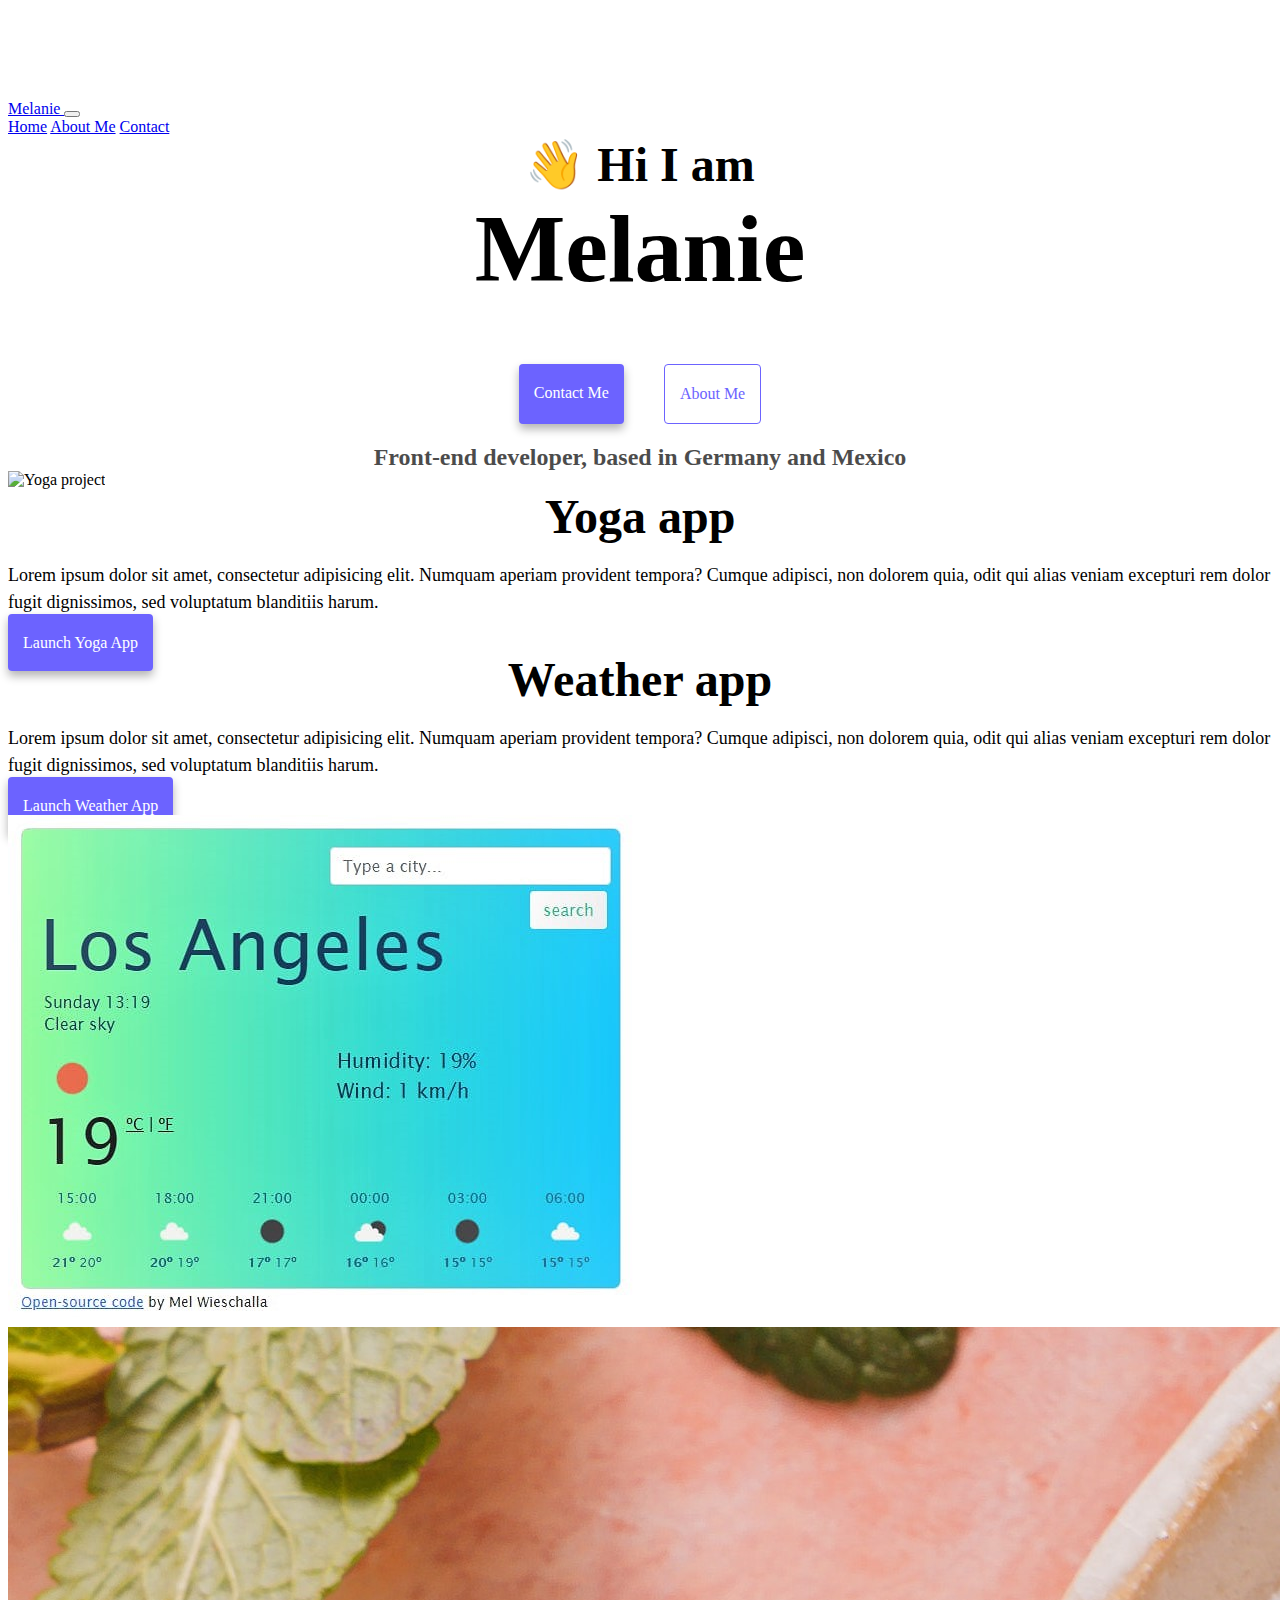
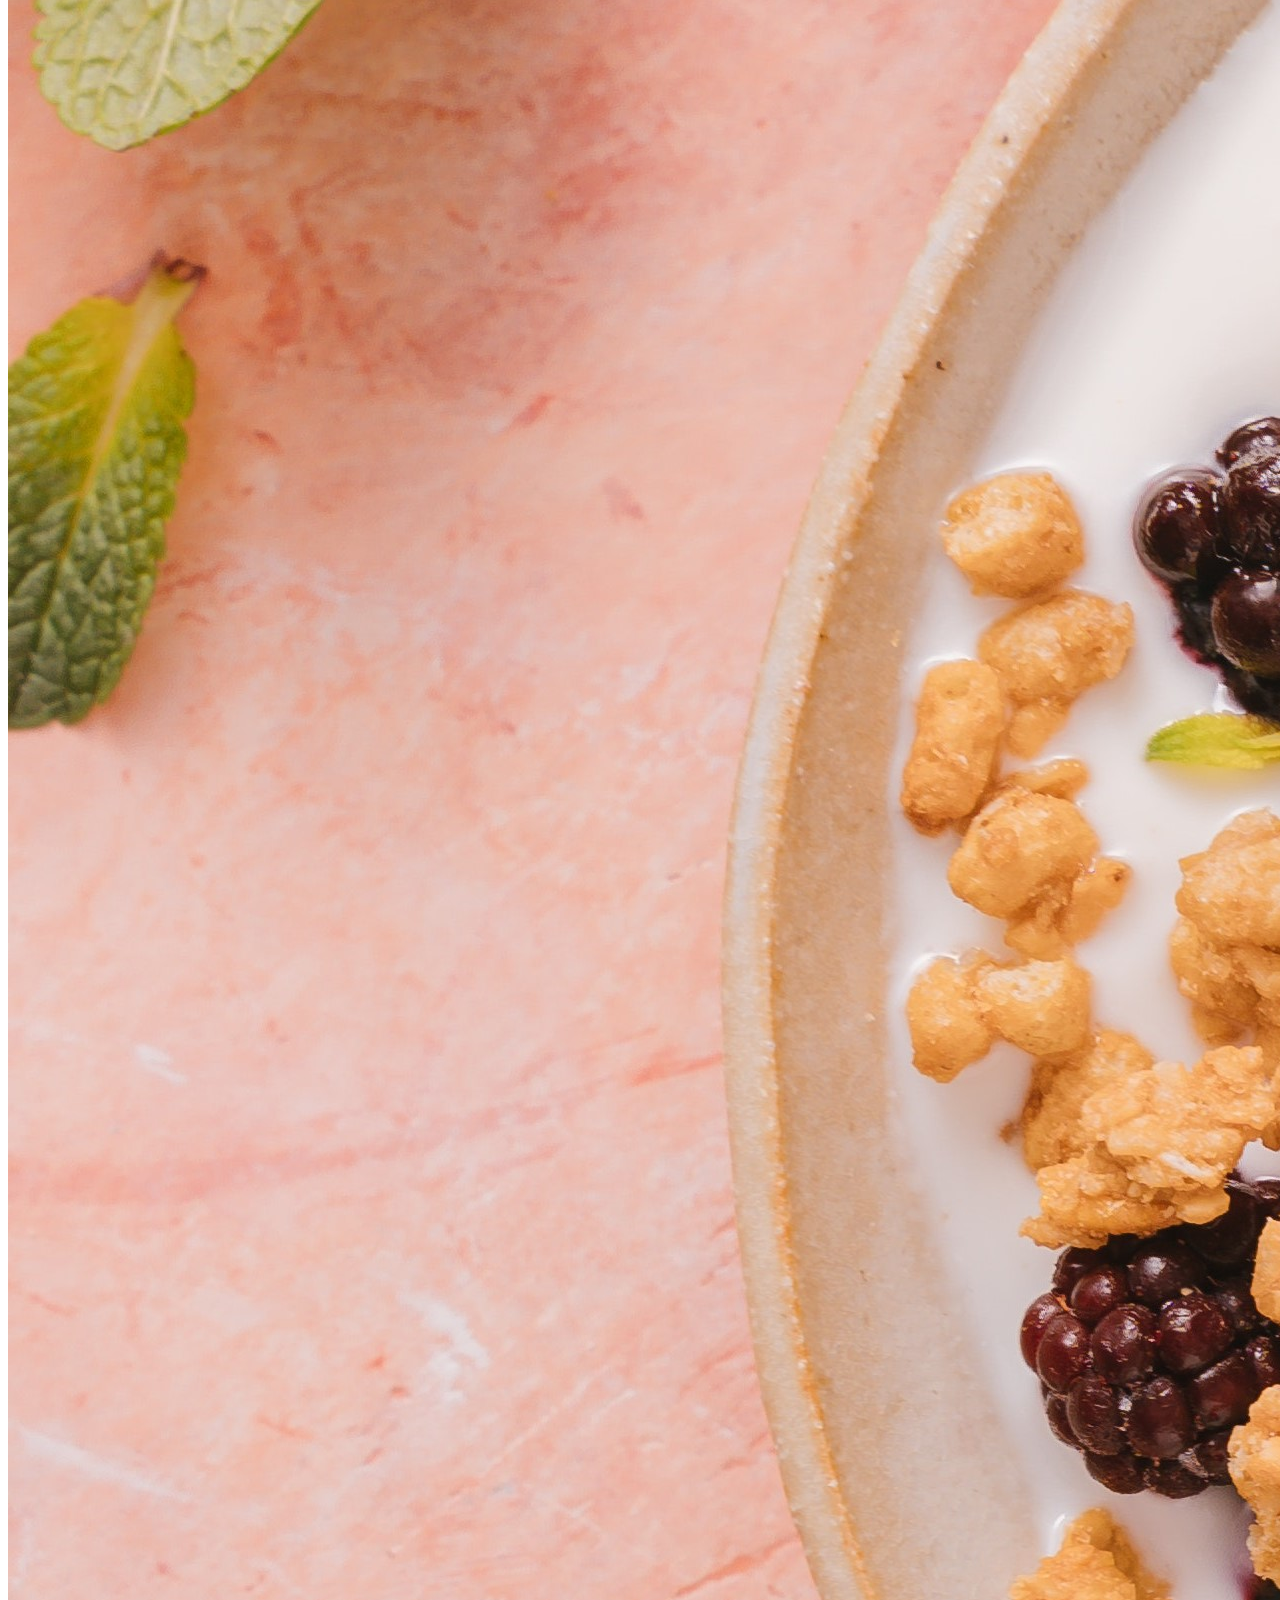
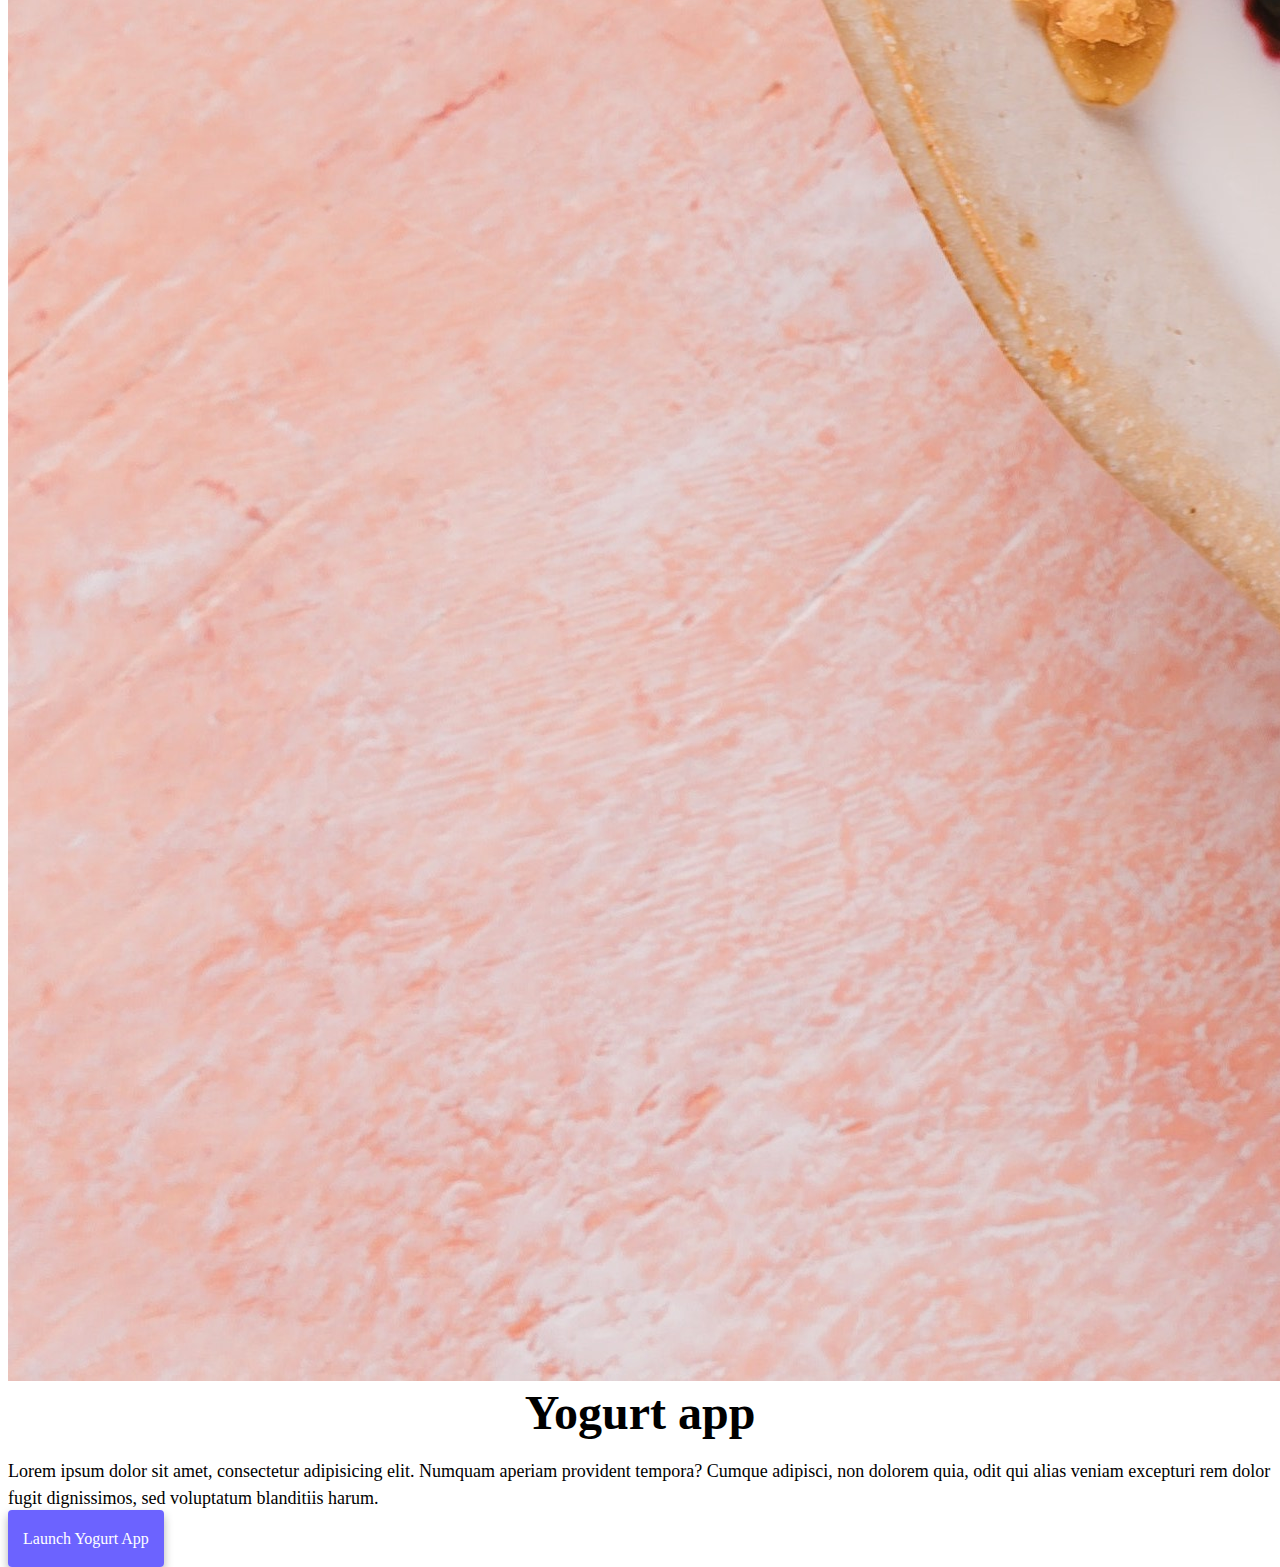
==== commit 600e5843: "Modified SEO" ====
--- a/index.html
+++ b/index.html
@@ -36,15 +36,15 @@
     <h2>👋 Hi I am</h2>
     <h1>Melanie</h1>
     <div class="navigation-links">
-        <a href="about.html#contact" class="primary-link">Contact me</a>
-        <a href="about.html" class="secondary-link">About me</a>
+        <a href="about.html#contact" class="primary-link" title="Contact Melanie">Contact me</a>
+        <a href="about.html" class="secondary-link" title="About Melanie">About me</a>
     </div>
     <h3 class="not-important-description">Front-end developer, based in Germany and Mexico</h3>
     </heading>
     <div class="container">
         <div class="row mt-5">
             <div class="col-sm-6">
-                <img src="images/yoga.jpg" class="img-fluid p-1 rounded d-none d-sm-block" alt="Woman meditating" />
+                <img src="images/yoga.jpg" class="img-fluid p-1 rounded d-none d-sm-block" alt="Yoga project" />
             </div>
             <div class="col-sm-6">
                 <h2 class="mb-3">Yoga app</h2>
@@ -73,12 +73,12 @@
                 </div>
             </div>
             <div class="col-sm-6">
-                <img src="images/weather.jpg" class="img-fluid p-1 rounded d-none d-sm-block" alt="Weather-app interface"/>
+                <img src="images/weather.jpg" class="img-fluid p-1 rounded d-none d-sm-block" alt="Weather project"/>
             </div>
         </div>
         <div class="row mt-5">
             <div class="col-sm-6">
-                <img src="images/yogurt.jpg" class="img-fluid p-1 rounded d-none d-sm-block" alt="A bowl of yogurt and fruits"/>
+                <img src="images/yogurt.jpg" class="img-fluid p-1 rounded d-none d-sm-block" alt="Yogurt project"/>
             </div>
             <div class="col-sm-6">
                 <h2 class="mb-3">Yogurt app</h2>
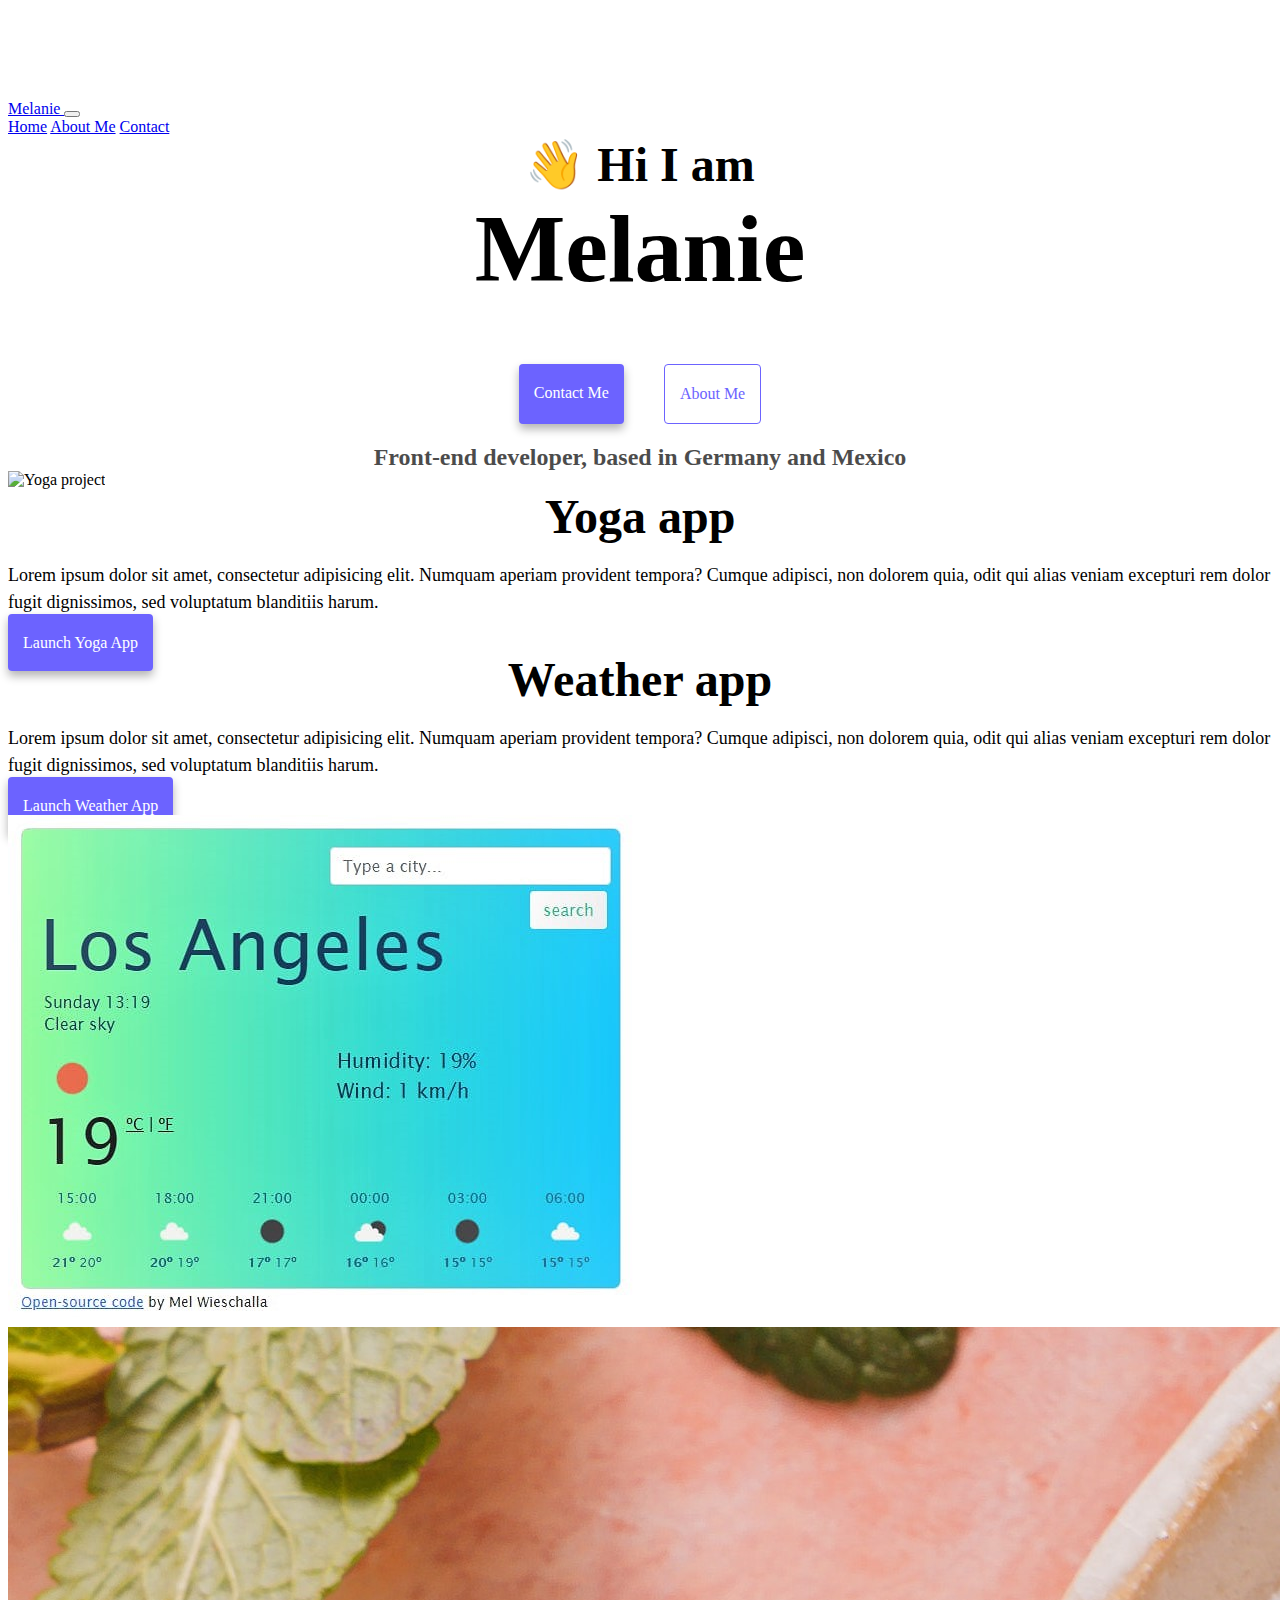
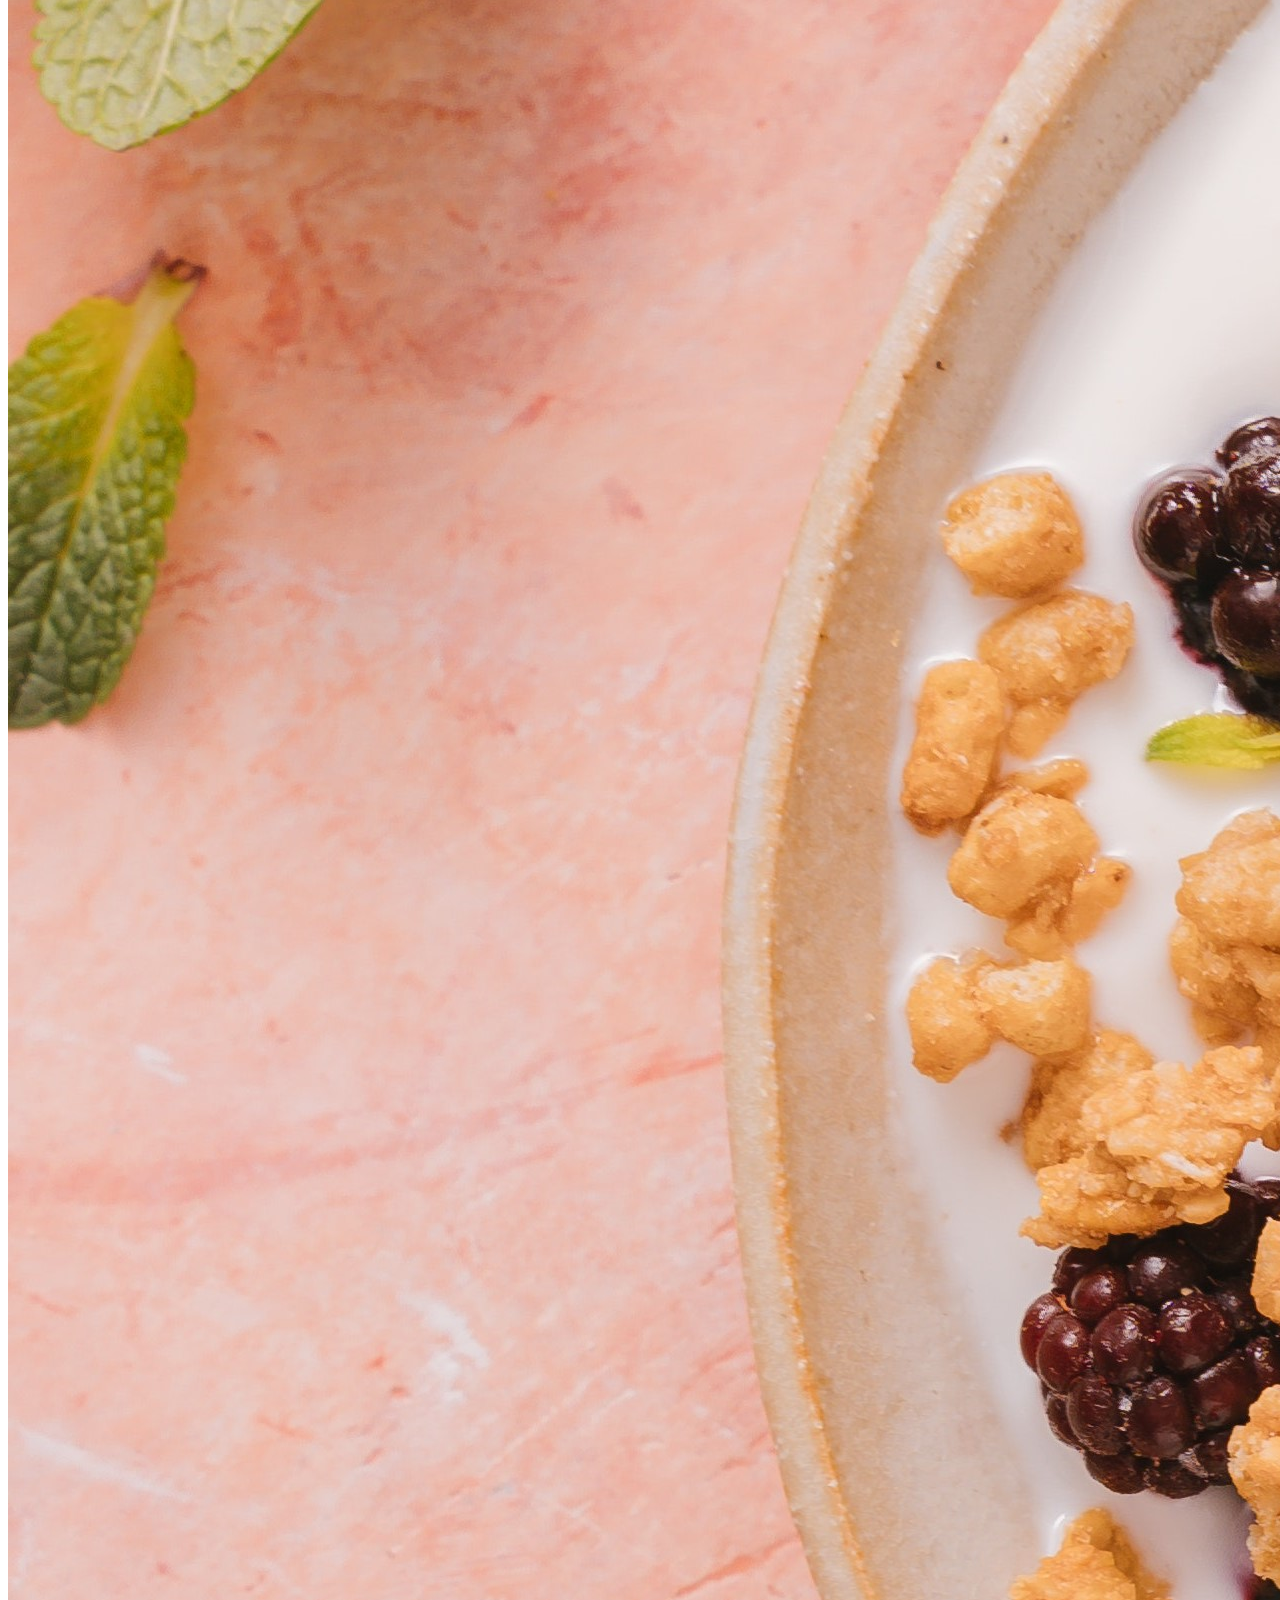
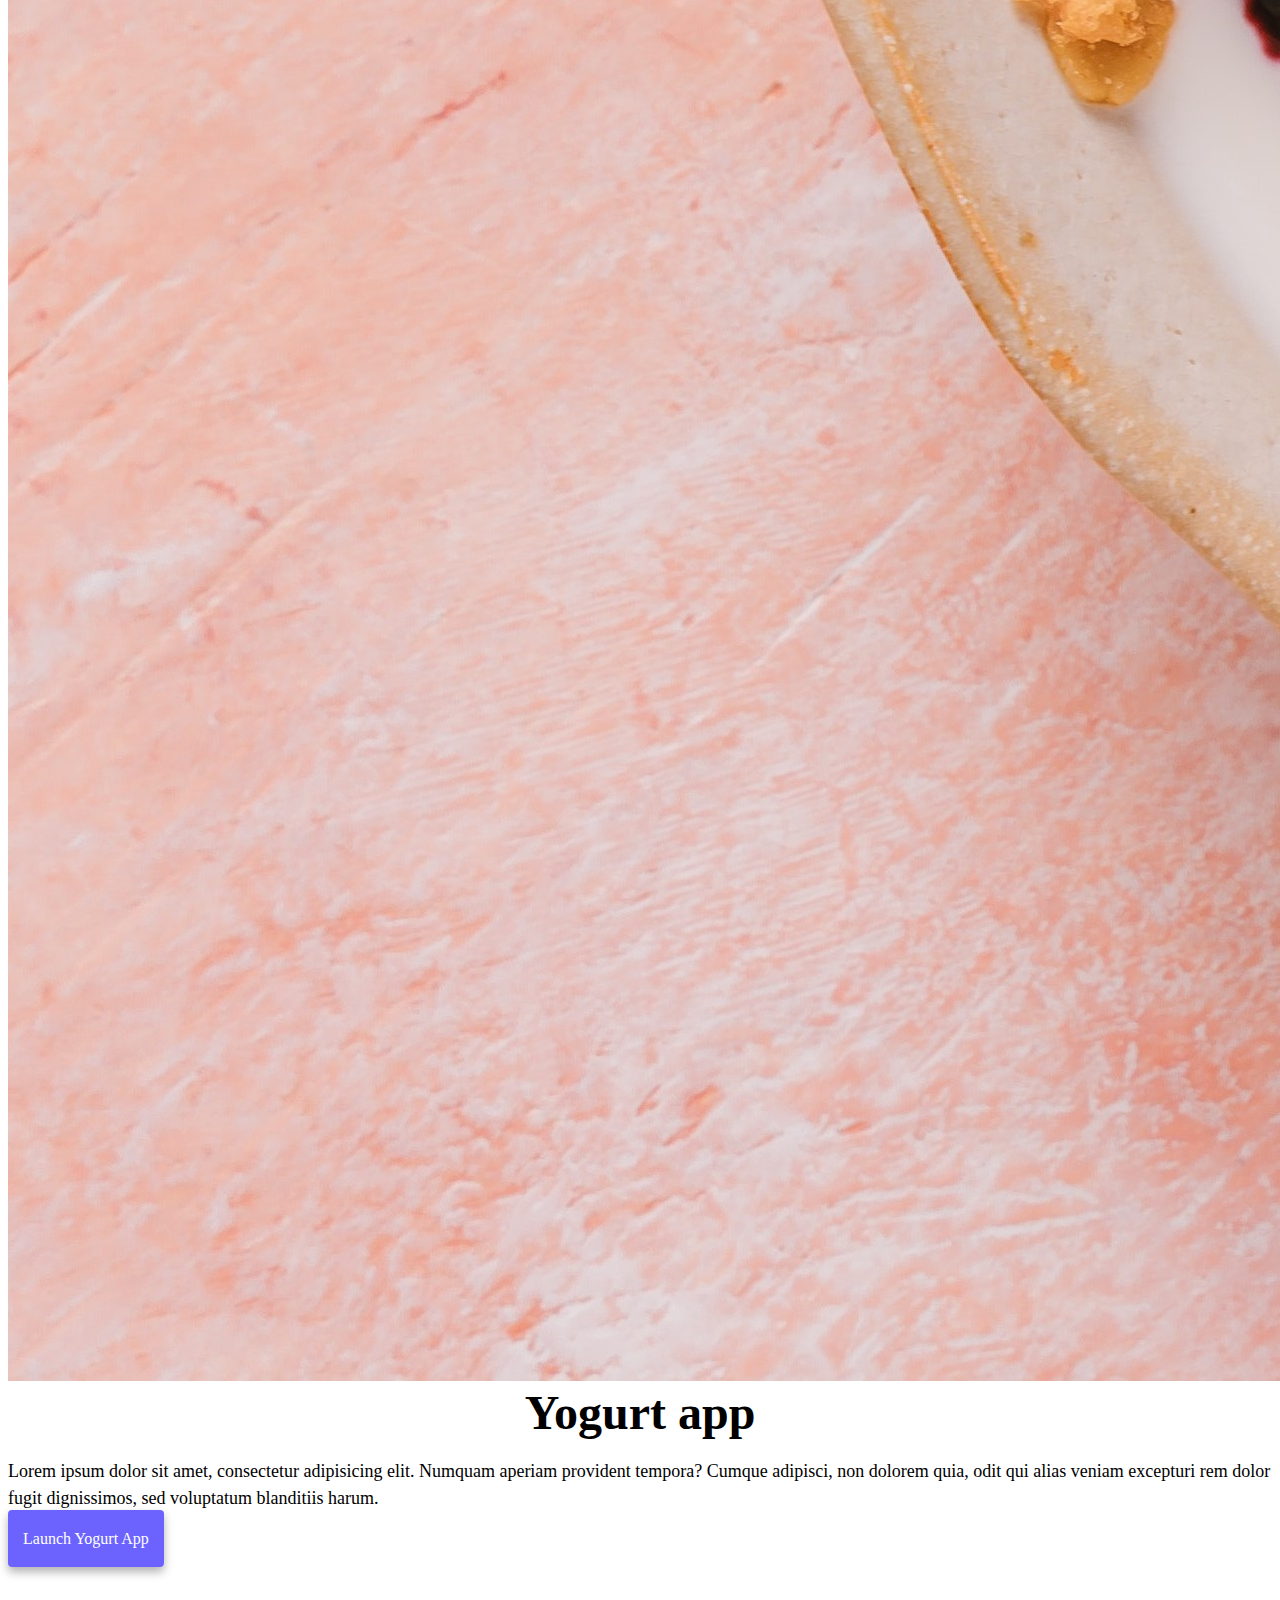
==== commit 365dcfaa: "improved responsiveness" ====
--- a/index.html
+++ b/index.html
@@ -4,7 +4,8 @@
     <meta charset="UTF-8">
     <meta http-equiv="X-UA-Compatible" content="IE=edge">
     <meta name="viewport" content="width=device-width, initial-scale=1.0">
-    <meta name="description" content="Melanie is a front-end developer who specializes in responsive design.">
+    <meta name="description" content="Melanie is a front-end developer who specializes in responsive design. 
+    Check out her projects and contact her for job inquiries or more information.">
     <title>Melanie Wieschalla - Front-end Developer</title>
     <link href="https://cdn.jsdelivr.net/npm/bootstrap@5.0.0-beta2/dist/css/bootstrap.min.css" rel="stylesheet"
         integrity="sha384-BmbxuPwQa2lc/FVzBcNJ7UAyJxM6wuqIj61tLrc4wSX0szH/Ev+nYRRuWlolflfl" crossorigin="anonymous" />
@@ -44,7 +45,7 @@
     <div class="container">
         <div class="row mt-5">
             <div class="col-sm-6">
-                <img src="images/yoga.jpg" class="img-fluid p-1 rounded d-none d-sm-block" alt="Yoga project" />
+                <img src="images/yoga.jpg" class="img-fluid p-1 mb-3 rounded d-none d-sm-block" alt="Yoga project" />
             </div>
             <div class="col-sm-6">
                 <h2 class="mb-3">Yoga app</h2>
@@ -55,7 +56,7 @@
                     voluptatum blanditiis harum.
                 </p>
                 <div class="mt-5">
-                    <a href="/" class="primary-link" title="Launch the yoga app">Launch Yoga App</a>
+                    <a href="/" class="primary-link project-link" title="Launch the yoga app">Launch Yoga App</a>
                 </div>
             </div>
         </div>
@@ -69,16 +70,16 @@
                     voluptatum blanditiis harum.
                 </p>
                 <div class="mt-5">
-                    <a href="/" class="primary-link" title="Launch the weather app">Launch Weather App</a>
+                    <a href="/" class="primary-link project-link" title="Launch the weather app">Launch Weather App</a>
                 </div>
             </div>
             <div class="col-sm-6">
-                <img src="images/weather.jpg" class="img-fluid p-1 rounded d-none d-sm-block" alt="Weather project"/>
+                <img src="images/weather.jpg" class="img-fluid p-1 mb-3 rounded d-none d-sm-block" alt="Weather project"/>
             </div>
         </div>
         <div class="row mt-5">
             <div class="col-sm-6">
-                <img src="images/yogurt.jpg" class="img-fluid p-1 rounded d-none d-sm-block" alt="Yogurt project"/>
+                <img src="images/yogurt.jpg" class="img-fluid p-1 mb-3 rounded d-none d-sm-block" alt="Yogurt project"/>
             </div>
             <div class="col-sm-6">
                 <h2 class="mb-3">Yogurt app</h2>
@@ -89,7 +90,7 @@
                     voluptatum blanditiis harum.
                 </p>
                 <div class="mt-5">
-                    <a href="/" class="primary-link" title="Launch the yogurt app">Launch Yogurt App</a>
+                    <a href="/" class="primary-link project-link" title="Launch the yogurt app">Launch Yogurt App</a>
                 </div>
             </div>
         </div>
--- a/styles.css
+++ b/styles.css
@@ -6,6 +6,7 @@
 
 body {
   margin-top: 100px;
+  margin-bottom: 100px;
 }
 
 h1,
@@ -17,6 +18,7 @@
 
 h1 {
   font-size: 96px;
+  margin-bottom: 0.1em;
 }
 
 h2 {
@@ -51,6 +53,10 @@
   background: var(--primary-color);
   box-shadow: var(--box-shadow);
   color: white;
+}
+
+.primary-link:hover {
+  color: bisque;
 }
 
 .secondary-link {
@@ -88,16 +94,18 @@
   text-decoration: underline;
 }
 
-@media (max-width: 800px) {
+@media (max-width: 576px) {
   p {
     font-size: 1em;
     text-align: center;
   }
   h1 {
-    font-size: 2.5em;
+    font-size: 3em;
+    line-height: 1;
   }
   h2 {
     font-size: 2em;
+    text-align: center;
   }
   h3 {
     font-size: 1.5em;
@@ -105,4 +113,9 @@
   .not-important-description {
     display: none;
   }
+  .project-link {
+    display: block;
+    text-align: center;
+    margin: 0 1em;
+  }
 }
